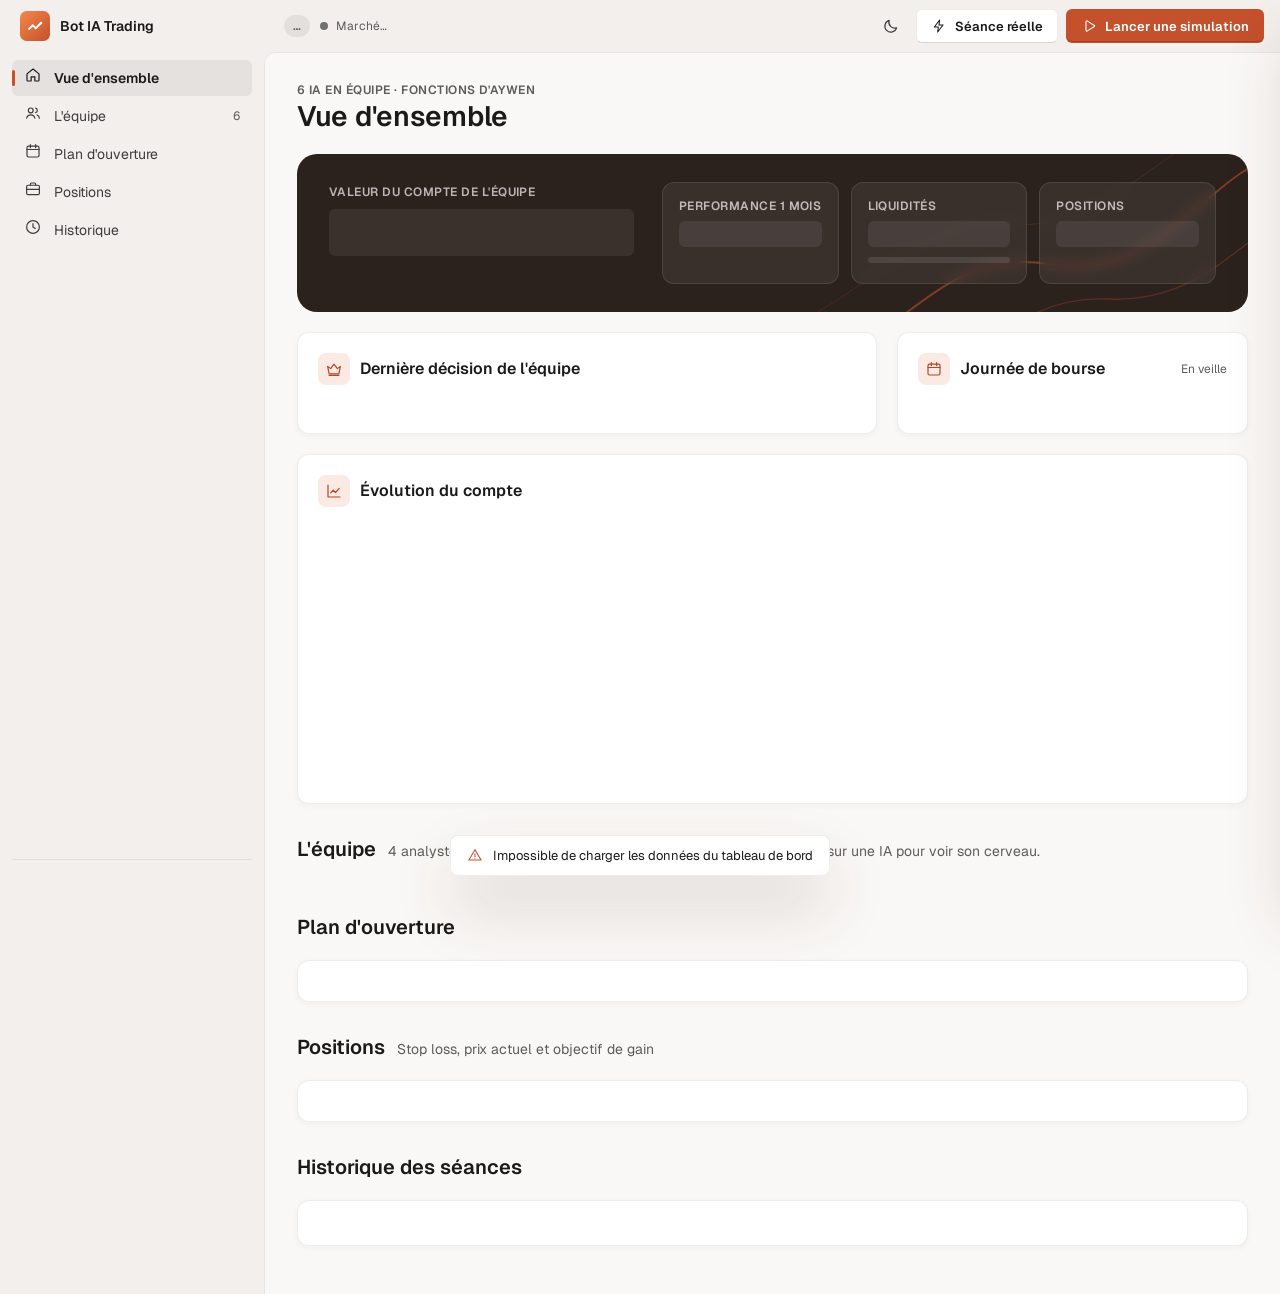
==== dashboard/index.html @ 7d8170f0 "Équipe de 6 IA sur un seul compte, avec les fonctions des IA d'Aywen - Plus de sous-comptes ni de co" ====
<!doctype html>
<html lang="fr">
<head>
  <meta charset="utf-8">
  <meta name="viewport" content="width=device-width, initial-scale=1">
  <title>Bot IA Trading</title>
  <script>
    // Thème appliqué avant l'affichage pour éviter un flash (clair par défaut).
    try { if (localStorage.getItem("theme") === "dark") document.documentElement.dataset.theme = "dark"; } catch (e) {}
  </script>
  <link rel="preconnect" href="https://fonts.googleapis.com">
  <link rel="preconnect" href="https://fonts.gstatic.com" crossorigin>
  <link href="https://fonts.googleapis.com/css2?family=Geist:wght@400;500;600;700&family=DM+Mono:wght@400;500&display=swap" rel="stylesheet">
  <link rel="stylesheet" href="style.css">
  <link rel="icon" href="data:image/svg+xml,<svg xmlns='http://www.w3.org/2000/svg' viewBox='0 0 32 32'><defs><linearGradient id='g' x1='0' y1='0' x2='1' y2='1'><stop offset='0' stop-color='%23f4884a'/><stop offset='1' stop-color='%23c4502c'/></linearGradient></defs><rect width='32' height='32' rx='7' fill='url(%23g)'/><path d='M8 21l5-5 4 4 7-8' stroke='white' stroke-width='2.6' fill='none' stroke-linecap='round' stroke-linejoin='round'/></svg>">
</head>
<body>
  <header class="topbar">
    <div class="brand">
      <span class="logo"><svg viewBox="0 0 24 24" fill="none" stroke="currentColor" stroke-width="2.4" stroke-linecap="round" stroke-linejoin="round"><path d="M4 16l5-5 4 4 7-7"/><circle cx="20" cy="8" r="0.6" fill="currentColor"/></svg></span>
      <span class="brand-name">Bot IA Trading</span>
    </div>
    <div class="topbar-mid">
      <span class="js-mode pill">…</span>
      <span class="js-market market"><i class="dot"></i><span>Marché…</span></span>
    </div>
    <div class="topbar-actions">
      <button id="theme-btn" class="icon-btn" aria-label="Passer en thème sombre" title="Thème clair / sombre"></button>
      <button id="btn-real" class="btn">
        <svg viewBox="0 0 24 24" fill="none" stroke="currentColor" stroke-width="1.6" stroke-linecap="round" stroke-linejoin="round"><path d="M13 3 5 13.5h6L10 21l8-10.5h-6z"/></svg>
        <span>Séance réelle</span>
      </button>
      <button id="btn-sim" class="btn btn-primary">
        <svg viewBox="0 0 24 24" fill="none" stroke="currentColor" stroke-width="1.6" stroke-linecap="round" stroke-linejoin="round"><path d="M7.5 5.2v13.6a1 1 0 0 0 1.5.86l11-6.8a1 1 0 0 0 0-1.72l-11-6.8a1 1 0 0 0-1.5.86z"/></svg>
        <span>Lancer une simulation</span>
      </button>
    </div>
  </header>

  <div class="shell">
    <nav class="sidenav" aria-label="Sections">
      <a class="nav-item active" href="#vue" data-s="vue"><span class="js-ic" data-ic="home"></span>Vue d'ensemble</a>
      <a class="nav-item" href="#ia" data-s="ia"><span class="js-ic" data-ic="users"></span>L'équipe<span class="count">6</span></a>
      <a class="nav-item" href="#plan" data-s="plan"><span class="js-ic" data-ic="calendar"></span>Plan d'ouverture<span class="count" id="nav-plan"></span></a>
      <a class="nav-item" href="#positions" data-s="positions"><span class="js-ic" data-ic="briefcase"></span>Positions<span class="count" id="nav-pos"></span></a>
      <a class="nav-item" href="#historique" data-s="historique"><span class="js-ic" data-ic="clock"></span>Historique<span class="count" id="nav-sess"></span></a>
      <div class="nav-foot" id="nav-foot"></div>
    </nav>

    <main class="content" id="main">
      <section class="section" id="vue">
        <div class="page-head">
          <div>
            <div class="overline">6 IA en équipe · fonctions d'Aywen</div>
            <h1>Vue d'ensemble</h1>
          </div>
          <div class="status-mobile">
            <span class="js-mode pill">…</span>
            <span class="js-market market"><i class="dot"></i><span>Marché…</span></span>
          </div>
        </div>

        <div id="banner" class="banner" hidden></div>

        <div class="band">
          <svg class="band-curves" viewBox="0 0 560 280" aria-hidden="true">
            <path d="M40 250 C 160 250, 200 120, 320 140 S 480 40, 560 30" stroke-width="2" opacity=".55"/>
            <path d="M120 290 C 240 270, 270 170, 380 175 S 520 90, 600 80" stroke-width="1.4" opacity=".3"/>
            <path d="M0 210 C 110 220, 170 90, 280 100 S 440 0, 540 -10" stroke-width="1" opacity=".2"/>
          </svg>
          <div>
            <div class="overline">Valeur du compte de l'équipe</div>
            <div class="band-value skeleton" id="k-equity">100 000,00 $</div>
            <div class="band-delta" id="k-day">&nbsp;</div>
          </div>
          <div class="band-tiles">
            <div class="tile">
              <div class="overline">Performance 1 mois</div>
              <div class="tile-v skeleton" id="k-perf">+0,00 %</div>
              <div class="tile-s" id="k-perf-sub">&nbsp;</div>
            </div>
            <div class="tile">
              <div class="overline">Liquidités</div>
              <div class="tile-v skeleton" id="k-cash">0 $</div>
              <div class="meter"><i id="k-cash-bar" style="width:0%"></i></div>
            </div>
            <div class="tile">
              <div class="overline">Positions</div>
              <div class="tile-v skeleton" id="k-pos">0</div>
              <div class="tile-s" id="k-pos-sub">&nbsp;</div>
            </div>
          </div>
        </div>

        <div class="row-2">
          <div class="card">
            <div class="card-head">
              <span class="ic-box js-ic" data-ic="gerant"></span>
              <h2>Dernière décision de l'équipe</h2>
              <span class="right" id="decision-when"></span>
            </div>
            <div id="decision"></div>
          </div>
          <div class="card">
            <div class="card-head">
              <span class="ic-box js-ic" data-ic="calendar"></span>
              <h2>Journée de bourse</h2>
              <span class="right" id="live-status">En veille</span>
            </div>
            <ol class="day" id="day"></ol>
            <div class="live" id="live"></div>
            <pre class="console" id="console" hidden></pre>
          </div>
        </div>

        <div class="card">
          <div class="card-head">
            <span class="ic-box js-ic" data-ic="chart"></span>
            <h2>Évolution du compte</h2>
            <span class="right" id="chart-legend"></span>
          </div>
          <div id="chart"></div>
        </div>
      </section>

      <section class="section" id="ia">
        <div class="section-head">
          <h2>L'équipe</h2>
          <span class="muted">4 analystes proposent, le critique contrôle, le gérant décide. Cliquez sur une IA pour voir son cerveau.</span>
        </div>
        <div class="agents" id="agents"></div>
      </section>

      <section class="section" id="plan">
        <div class="section-head"><h2>Plan d'ouverture</h2><span class="muted" id="plan-sub"></span></div>
        <div class="card" id="plan-card"></div>
      </section>

      <section class="section" id="positions">
        <div class="section-head"><h2>Positions</h2><span class="muted">Stop loss, prix actuel et objectif de gain</span></div>
        <div class="card">
          <div class="table-wrap" id="positions-table"></div>
        </div>
      </section>

      <section class="section" id="historique">
        <div class="section-head"><h2>Historique des séances</h2><span class="muted" id="sess-count"></span></div>
        <div class="card">
          <div class="history">
            <div class="sess-list" id="sess-list"></div>
            <div class="detail" id="detail"></div>
          </div>
        </div>
      </section>
    </main>
  </div>

  <nav class="tabbar" aria-label="Sections">
    <a class="active" href="#vue" data-s="vue"><span class="js-ic" data-ic="home"></span>Accueil</a>
    <a href="#ia" data-s="ia"><span class="js-ic" data-ic="users"></span>Équipe</a>
    <a href="#plan" data-s="plan"><span class="js-ic" data-ic="calendar"></span>Plan</a>
    <a href="#positions" data-s="positions"><span class="js-ic" data-ic="briefcase"></span>Positions</a>
    <a href="#historique" data-s="historique"><span class="js-ic" data-ic="clock"></span>Séances</a>
  </nav>

  <div class="scrim" id="scrim"></div>
  <aside class="drawer" id="drawer" aria-hidden="true"></aside>

  <div class="modal" id="modal" role="dialog" aria-modal="true" aria-labelledby="modal-title">
    <div class="modal-box">
      <div class="body">
        <h3 id="modal-title">Lancer une séance réelle ?</h3>
        <p id="modal-text">L'équipe va envoyer de vrais ordres sur votre compte Alpaca.</p>
      </div>
      <div class="row">
        <button class="btn" id="modal-no">Annuler</button>
        <button class="btn btn-primary" id="modal-yes">Lancer la séance</button>
      </div>
    </div>
  </div>
  <div class="toast" id="toast" role="status"></div>

  <script src="app.js"></script>
</body>
</html>
---- dashboard/style.css ----
/* Bot IA Trading — système de design Flow v4 (style Windows 11, accent corail).
   On utilise toujours les variables, jamais une couleur en dur. */
:root {
  --bg-0: #f3efec;
  --surface-1: #ffffff;
  --surface-2: rgba(255, 255, 255, 0.55); /* zone de contenu translucide (Mica) */
  --surface-3: #f6f3f1;
  --ink: #1a1a1a;
  --ink-2: #3d3d3d;
  --ink-3: #5c5c5c;
  --ink-4: #707070;
  --border: rgba(0, 0, 0, 0.07);
  --border-hi: rgba(0, 0, 0, 0.14);
  --border-bottom: rgba(0, 0, 0, 0.16);
  --coral: #c4502c;
  --coral-deep: #9c3a1f;
  --coral-soft: #b4472a;
  --coral-tint: #fbe9e3;
  --logo-from: #f4884a;
  --sage: #2f7d4f;
  --sky: #2b6cb0;
  --peach: #a8650f;
  --plum: #7a4cc2;
  --danger: #b42318;
  --dark-band: #2b211d;
  --on-band: #ffffff;
  --on-band-2: rgba(255, 255, 255, 0.68);
  --on-band-tile: rgba(255, 255, 255, 0.07);
  --on-band-border: rgba(255, 255, 255, 0.1);
  --sage-on-band: #7fcf9e;
  --danger-on-band: #f39a8f;
  --scrim: rgba(43, 33, 29, 0.32);
  --shadow-sm: 0 2px 6px rgba(60, 30, 20, 0.04);
  --shadow-md: 0 8px 24px rgba(60, 30, 20, 0.08);
  --shadow-xl: 0 32px 64px rgba(60, 30, 20, 0.16);
  --font: "Segoe UI Variable Text", "Segoe UI", "Geist", system-ui, sans-serif;
  --font-display: "Segoe UI Variable Display", "Segoe UI", "Geist", system-ui, sans-serif;
  --mono: "DM Mono", ui-monospace, Consolas, monospace;
  color-scheme: light;
}
:root[data-theme="dark"] {
  --bg-0: #1f1b19;
  --surface-1: #2b2725;
  --surface-2: rgba(43, 39, 37, 0.5);
  --surface-3: #37322f;
  --ink: #f5f2f0;
  --ink-2: rgba(245, 242, 240, 0.82);
  --ink-3: rgba(245, 242, 240, 0.64);
  --ink-4: rgba(245, 242, 240, 0.5);
  --border: rgba(255, 255, 255, 0.08);
  --border-hi: rgba(255, 255, 255, 0.16);
  --border-bottom: rgba(0, 0, 0, 0.35);
  --coral: #e0714d;
  --coral-deep: #c4502c;
  --coral-soft: #ec8f70;
  --coral-tint: rgba(224, 113, 77, 0.16);
  --sage: #5fbf86;
  --sky: #6aa5e6;
  --peach: #e0a24a;
  --plum: #a98be6;
  --danger: #f0776a;
  --dark-band: #2b211d;
  --scrim: rgba(0, 0, 0, 0.5);
  --shadow-sm: 0 2px 6px rgba(0, 0, 0, 0.2);
  --shadow-md: 0 8px 24px rgba(0, 0, 0, 0.3);
  --shadow-xl: 0 32px 64px rgba(0, 0, 0, 0.45);
  color-scheme: dark;
}

* { box-sizing: border-box; }
[hidden] { display: none !important; }
html { scroll-behavior: smooth; }
html, body { margin: 0; }
body {
  font: 14px/1.5 var(--font);
  color: var(--ink);
  background: var(--bg-0);
  -webkit-font-smoothing: antialiased;
  min-height: 100vh;
}
h1, h2, h3 { margin: 0; color: var(--ink); }
h1 { font: 600 28px/1.25 var(--font-display); letter-spacing: -0.01em; }
h2 { font-size: 16px; font-weight: 600; }
h3 { font-size: 16px; font-weight: 600; }
a { color: var(--coral-soft); }
.muted { color: var(--ink-3); }
.small { font-size: 12px; }
.mono { font-family: var(--mono); }
.up { color: var(--sage); }
.down { color: var(--danger); }
.overline { font-size: 12px; font-weight: 600; letter-spacing: 0.04em; text-transform: uppercase; color: var(--ink-3); }
svg.ic { width: 18px; height: 18px; flex: none; }

/* ---------- Barre du haut (52 px, posée sur le fond) ---------- */
.topbar {
  position: sticky; top: 0; z-index: 30;
  height: 52px; display: flex; align-items: center; gap: 16px;
  padding: 0 16px 0 20px; background: var(--bg-0);
}
.brand { display: flex; align-items: center; gap: 10px; width: 248px; flex: none; }
.logo {
  width: 30px; height: 30px; border-radius: 22%; display: grid; place-items: center;
  background: linear-gradient(135deg, var(--logo-from), var(--coral));
}
.logo svg { width: 18px; height: 18px; color: #fff; }
.brand-name { font-weight: 600; font-size: 14px; }
.topbar-mid { display: flex; align-items: center; gap: 10px; min-width: 0; }
.topbar-actions { display: flex; align-items: center; gap: 8px; margin-left: auto; }
.market { display: inline-flex; align-items: center; gap: 8px; font-size: 12px; color: var(--ink-3); white-space: nowrap; overflow: hidden; text-overflow: ellipsis; }
.dot { width: 8px; height: 8px; border-radius: 50%; background: var(--ink-4); flex: none; }
.dot.on { background: var(--sage); box-shadow: 0 0 0 3px color-mix(in srgb, var(--sage) 22%, transparent); }
.dot.run { background: var(--coral); animation: breathe 1.4s ease-in-out infinite; }
@keyframes breathe { 50% { box-shadow: 0 0 0 5px color-mix(in srgb, var(--coral) 22%, transparent); } }

/* ---------- Boutons (style Windows) ---------- */
.btn {
  display: inline-flex; align-items: center; justify-content: center; gap: 8px;
  min-height: 34px; padding: 6px 14px; border-radius: 6px; cursor: pointer;
  font: 600 13px/1 var(--font); color: var(--ink);
  background: var(--surface-1); border: 1px solid var(--border); border-bottom-color: var(--border-bottom);
  transition: background 0.15s, border-color 0.15s;
}
.btn:hover { background: var(--surface-3); }
.btn:active { border-bottom-color: var(--border); }
.btn:disabled { opacity: 0.5; cursor: not-allowed; }
.btn:focus-visible, .icon-btn:focus-visible, .nav-item:focus-visible, .sess:focus-visible, .tab:focus-visible, .agent:focus-visible {
  outline: 2px solid var(--coral); outline-offset: 2px;
}
.btn svg { width: 16px; height: 16px; }
.btn-primary { background: var(--coral); color: #fff; border-color: transparent; box-shadow: inset 0 -1px 0 rgba(0, 0, 0, 0.18); }
.btn-primary:hover { background: var(--coral-deep); }
.btn-danger { color: var(--danger); }
.icon-btn {
  width: 34px; height: 34px; display: grid; place-items: center; border-radius: 6px; cursor: pointer;
  background: transparent; border: 1px solid transparent; color: var(--ink-2);
}
.icon-btn:hover { background: var(--surface-1); border-color: var(--border); }

/* ---------- Puces de statut ---------- */
.pill {
  display: inline-flex; align-items: center; gap: 6px; height: 22px; padding: 0 9px; border-radius: 999px;
  font-size: 12px; font-weight: 600; white-space: nowrap;
  color: var(--ink-3); background: color-mix(in srgb, var(--ink-3) 10%, transparent);
}
.pill svg { width: 12px; height: 12px; }
.pill-coral { color: var(--coral-soft); background: var(--coral-tint); }
.pill-sage { color: var(--sage); background: color-mix(in srgb, var(--sage) 12%, transparent); }
.pill-sky { color: var(--sky); background: color-mix(in srgb, var(--sky) 12%, transparent); }
.pill-peach { color: var(--peach); background: color-mix(in srgb, var(--peach) 12%, transparent); }
.pill-plum { color: var(--plum); background: color-mix(in srgb, var(--plum) 12%, transparent); }
.pill-danger { color: var(--danger); background: color-mix(in srgb, var(--danger) 10%, transparent); }
.pill.tk { font-family: var(--mono); color: var(--ink-2); }

/* ---------- Mise en page : menu + zone de contenu ---------- */
.shell { display: grid; grid-template-columns: 264px minmax(0, 1fr); }
.sidenav {
  position: sticky; top: 52px; height: calc(100vh - 52px); overflow: auto;
  padding: 8px 12px 16px; display: flex; flex-direction: column; gap: 2px;
}
.nav-item {
  position: relative; display: flex; align-items: center; gap: 12px; min-height: 36px; padding: 0 12px;
  border-radius: 6px; color: var(--ink-2); text-decoration: none; font-size: 14px;
}
.nav-item:hover { background: color-mix(in srgb, var(--ink) 5%, transparent); }
.nav-item.active { background: color-mix(in srgb, var(--ink) 6%, transparent); color: var(--ink); font-weight: 600; }
.nav-item.active::before {
  content: ""; position: absolute; left: 0; top: 50%; width: 3px; height: 16px; transform: translateY(-50%);
  border-radius: 3px; background: var(--coral);
}
.nav-item .count { margin-left: auto; font-size: 12px; color: var(--ink-3); font-weight: 400; }
.nav-foot { margin-top: auto; display: grid; gap: 8px; padding: 12px; font-size: 12px; color: var(--ink-3); border-top: 1px solid var(--border); }
.nav-foot .row { display: flex; justify-content: space-between; align-items: center; gap: 8px; }
.content {
  min-height: calc(100vh - 52px); padding: 28px 32px 48px;
  background: var(--surface-2); border: 1px solid var(--border); border-right: 0; border-bottom: 0;
  border-top-left-radius: 12px; display: grid; gap: 20px; align-content: start;
}
.section { display: grid; gap: 20px; scroll-margin-top: 72px; }
.page-head { display: flex; align-items: flex-end; justify-content: space-between; gap: 12px; flex-wrap: wrap; }
.page-head .status-mobile { display: none; }
.section-head { display: flex; align-items: baseline; gap: 12px; flex-wrap: wrap; margin-top: 12px; }
.section-head h2 { font: 600 20px/1.3 var(--font-display); }

/* ---------- Cartes ---------- */
.card {
  background: var(--surface-1); border: 1px solid var(--border); border-radius: 12px;
  box-shadow: var(--shadow-sm); padding: 20px; min-width: 0;
}
.card-head { display: flex; align-items: center; gap: 10px; margin-bottom: 16px; flex-wrap: wrap; }
.card-head h2 { white-space: nowrap; }
.ic-box { width: 32px; height: 32px; border-radius: 8px; display: grid; place-items: center; flex: none; background: var(--coral-tint); color: var(--coral-soft); }
.ic-box svg { width: 18px; height: 18px; }
.card-head .right { margin-left: auto; font-size: 12px; color: var(--ink-3); display: flex; align-items: center; gap: 8px; }
.row-2 { display: grid; grid-template-columns: minmax(0, 1.65fr) minmax(300px, 1fr); gap: 20px; }

/* ---------- Bannières d'information ---------- */
.banner { display: flex; gap: 10px; align-items: flex-start; padding: 12px 16px; border-radius: 12px; font-size: 13px; border: 1px solid; }
.banner svg { width: 18px; height: 18px; flex: none; margin-top: 1px; }
.banner span { color: var(--ink-2); }
.banner.warn { color: var(--peach); background: color-mix(in srgb, var(--peach) 8%, var(--surface-1)); border-color: color-mix(in srgb, var(--peach) 25%, transparent); }
.banner.err { color: var(--danger); background: color-mix(in srgb, var(--danger) 7%, var(--surface-1)); border-color: color-mix(in srgb, var(--danger) 25%, transparent); }
.banner.info { color: var(--sky); background: color-mix(in srgb, var(--sky) 7%, var(--surface-1)); border-color: color-mix(in srgb, var(--sky) 22%, transparent); }

/* ---------- Le bandeau fort (un seul par écran) ---------- */
.band {
  position: relative; overflow: hidden; border-radius: 20px; padding: 28px 32px;
  background: var(--dark-band); color: var(--on-band);
  display: grid; grid-template-columns: minmax(0, 1.1fr) minmax(0, 2fr); gap: 28px; align-items: center;
}
.band-curves { position: absolute; right: -40px; top: -30px; width: 560px; height: 280px; pointer-events: none; }
.band-curves path { fill: none; stroke: var(--coral); stroke-linecap: round; }
.band > *:not(.band-curves) { position: relative; }
.band .overline { color: var(--on-band-2); }
.band-value { font: 700 42px/1.1 var(--font-display); letter-spacing: -0.02em; margin-top: 8px; font-variant-numeric: tabular-nums; }
.band-delta { margin-top: 8px; font-size: 13px; color: var(--on-band-2); display: flex; align-items: center; gap: 6px; flex-wrap: wrap; font-variant-numeric: tabular-nums; }
.band .up { color: var(--sage-on-band); }
.band .down { color: var(--danger-on-band); }
.band .muted { color: var(--on-band-2); }
.band svg.ic { width: 14px; height: 14px; }
.band-tiles { display: grid; grid-template-columns: repeat(3, minmax(0, 1fr)); gap: 12px; }
.tile { background: var(--on-band-tile); border: 1px solid var(--on-band-border); border-radius: 12px; padding: 14px 16px; min-width: 0; backdrop-filter: blur(6px); }
.tile-v { font: 600 22px/1.2 var(--font-display); margin-top: 6px; font-variant-numeric: tabular-nums; }
.tile-s { font-size: 12px; color: var(--on-band-2); margin-top: 4px; }
.meter { height: 6px; border-radius: 99px; background: var(--on-band-border); margin-top: 10px; overflow: hidden; }
.meter > i { display: block; height: 100%; border-radius: 99px; background: var(--coral); }
.skeleton { color: transparent !important; border-radius: 6px; background: var(--on-band-tile); animation: pulse 1.4s ease-in-out infinite; }
@keyframes pulse { 50% { opacity: 0.5; } }

/* ---------- Graphique ---------- */
#chart { position: relative; height: 260px; }
#chart svg { width: 100%; height: 100%; display: block; overflow: visible; }
.c-grid { stroke: var(--border); }
.c-label { fill: var(--ink-4); font: 11px var(--font); }
.c-line { fill: none; stroke: var(--coral); stroke-width: 2; stroke-linejoin: round; }
.c-stop-a { stop-color: var(--coral); stop-opacity: 0.18; }
.c-stop-b { stop-color: var(--coral); stop-opacity: 0; }
.c-dot { fill: var(--coral); stroke: var(--surface-1); stroke-width: 2; }
.c-hover-line { stroke: var(--border-hi); stroke-dasharray: 3 4; }
.c-hover-dot { fill: var(--surface-1); stroke: var(--coral); stroke-width: 2.5; }
.chart-tip {
  position: absolute; pointer-events: none; transform: translate(-50%, -120%); opacity: 0; transition: opacity 0.12s;
  padding: 6px 10px; border-radius: 8px; font-size: 12px; white-space: nowrap;
  background: var(--surface-1); border: 1px solid var(--border); box-shadow: var(--shadow-md);
}
.empty { display: grid; justify-items: center; text-align: center; gap: 4px; color: var(--ink-3); padding: 32px 12px; }
.empty .ic-box { width: 44px; height: 44px; border-radius: 12px; margin-bottom: 6px; }
.empty .ic-box svg { width: 22px; height: 22px; }
.empty b { color: var(--ink); font-weight: 600; }

/* ---------- Session en direct (progression) ---------- */
.stepper { list-style: none; padding: 0; margin: 0 0 14px; display: grid; gap: 2px; }
.step { display: flex; align-items: center; gap: 10px; min-height: 32px; padding: 0 8px; border-radius: 6px; font-size: 13px; color: var(--ink-4); }
.step .ic { width: 20px; height: 20px; border-radius: 50%; display: grid; place-items: center; flex: none; font-size: 11px; font-weight: 600; color: var(--ink-4); background: color-mix(in srgb, var(--ink) 6%, transparent); }
.step .ic svg { width: 12px; height: 12px; }
.step.done { color: var(--ink-2); }
.step.done .ic { color: #fff; background: var(--sage); }
.step.active { color: var(--ink); font-weight: 600; background: var(--coral-tint); }
.step.active .ic { background: transparent; border: 2px solid var(--coral); border-top-color: transparent; animation: spin 0.9s linear infinite; }
.step .who { margin-left: auto; font-size: 12px; color: var(--coral-soft); font-weight: 600; }
@keyframes spin { to { transform: rotate(360deg); } }
.console {
  margin: 0; height: 140px; overflow: auto; padding: 10px 12px; border-radius: 8px;
  background: var(--surface-3); border: 1px solid var(--border);
  font: 12px/1.6 var(--mono); color: var(--ink-3); white-space: pre-wrap; word-break: break-word;
}
.console .err { color: var(--danger); }
.console .ok { color: var(--sage); }

/* ---------- Agents ---------- */
.agents { display: grid; grid-template-columns: repeat(2, minmax(0, 1fr)); gap: 20px; }
.agent { cursor: pointer; display: flex; flex-direction: column; transition: box-shadow 0.2s, border-color 0.2s; }
.agent:hover { box-shadow: var(--shadow-md); border-color: var(--border-hi); }
.agent.thinking { border-color: var(--coral); box-shadow: 0 0 0 1px var(--coral), var(--shadow-md); }
.agent-top { display: flex; gap: 12px; align-items: center; }
.avatar { --c: var(--coral); width: 40px; height: 40px; border-radius: 10px; display: grid; place-items: center; flex: none; background: color-mix(in srgb, var(--c) 13%, transparent); color: var(--c); }
.avatar.sm { width: 28px; height: 28px; border-radius: 8px; }
.avatar.sm svg { width: 16px; height: 16px; }
.avatar svg { width: 20px; height: 20px; }
.agent .tag { font-size: 12px; color: var(--ink-3); }
.chips { display: flex; flex-wrap: wrap; gap: 6px; margin-top: 14px; }
.agent .excerpt { margin: 12px 0 14px; font-size: 13px; color: var(--ink-2); display: -webkit-box; -webkit-line-clamp: 3; -webkit-box-orient: vertical; overflow: hidden; min-height: 4.5em; }
.agent-status { display: flex; align-items: center; gap: 8px; margin-top: auto; padding-top: 14px; border-top: 1px solid var(--border); font-size: 12px; color: var(--ink-3); }
.typing { display: inline-flex; gap: 3px; }
.typing i { width: 5px; height: 5px; border-radius: 50%; background: var(--coral); animation: blink 1.2s infinite; }
.typing i:nth-child(2) { animation-delay: 0.2s; }
.typing i:nth-child(3) { animation-delay: 0.4s; }
@keyframes blink { 0%, 80%, 100% { opacity: 0.25; } 40% { opacity: 1; } }

/* ---------- Tableau des positions ---------- */
.table-wrap { overflow-x: auto; margin: 0 -20px -20px; }
table { width: 100%; border-collapse: collapse; font-variant-numeric: tabular-nums; }
th { text-align: left; font-size: 12px; font-weight: 600; color: var(--ink-3); padding: 10px 20px; background: var(--surface-3); white-space: nowrap; border-top: 1px solid var(--border); }
td { padding: 12px 20px; border-top: 1px solid var(--border); white-space: nowrap; }
tbody tr:hover td { background: var(--surface-3); }
.sym { display: flex; align-items: center; gap: 10px; font-weight: 600; }
.sym .logo-s { width: 30px; height: 30px; border-radius: 8px; display: grid; place-items: center; font: 600 10px var(--mono); background: var(--surface-3); border: 1px solid var(--border); color: var(--ink-2); }
.range { position: relative; width: 160px; height: 6px; border-radius: 99px; background: linear-gradient(90deg, color-mix(in srgb, var(--danger) 45%, transparent), color-mix(in srgb, var(--ink) 8%, transparent) 50%, color-mix(in srgb, var(--sage) 45%, transparent)); }
.range .mk { position: absolute; top: 50%; width: 12px; height: 12px; border-radius: 50%; background: var(--surface-1); border: 2.5px solid var(--coral); transform: translate(-50%, -50%); }
.range .en { position: absolute; top: -4px; width: 2px; height: 14px; background: var(--ink-4); transform: translateX(-50%); border-radius: 2px; }
.range-labels { display: flex; justify-content: space-between; font-size: 11px; color: var(--ink-4); margin-top: 5px; width: 160px; }

/* ---------- Historique ---------- */
.history { display: grid; grid-template-columns: 300px minmax(0, 1fr); gap: 20px; }
.sess-list { display: grid; gap: 8px; max-height: 760px; overflow: auto; align-content: start; padding: 2px; }
.sess {
  position: relative; text-align: left; cursor: pointer; padding: 12px 14px; border-radius: 8px; font: inherit; color: inherit;
  background: var(--surface-1); border: 1px solid var(--border);
}
.sess:hover { background: var(--surface-3); }
.sess.sel { background: var(--surface-3); border-color: var(--border-hi); }
.sess.sel::before { content: ""; position: absolute; left: -1px; top: 12px; bottom: 12px; width: 3px; border-radius: 3px; background: var(--coral); }
.sess .t { display: flex; justify-content: space-between; align-items: center; gap: 8px; font-weight: 600; font-size: 13px; }
.sess .s { font-size: 12px; color: var(--ink-3); margin-top: 4px; display: -webkit-box; -webkit-line-clamp: 2; -webkit-box-orient: vertical; overflow: hidden; }
.sess .m { display: flex; gap: 6px; flex-wrap: wrap; margin-top: 8px; }
.detail { min-width: 0; display: grid; gap: 20px; align-content: start; }
.detail-head { display: flex; gap: 10px; align-items: center; flex-wrap: wrap; }
.detail-head .right { margin-left: auto; font-size: 12px; color: var(--ink-3); }
.synth { border-left: 3px solid var(--coral); background: var(--surface-3); border-radius: 0 12px 12px 0; padding: 14px 18px; }
.synth .who { display: flex; align-items: center; gap: 8px; font-size: 12px; font-weight: 600; color: var(--coral-soft); margin-bottom: 6px; flex-wrap: wrap; }
.synth .who svg { width: 15px; height: 15px; }
.synth p { margin: 0; color: var(--ink-2); }
.list { border: 1px solid var(--border); border-radius: 12px; overflow: hidden; }
.order { display: flex; align-items: center; gap: 12px; padding: 12px 16px; flex-wrap: wrap; }
.order + .order { border-top: 1px solid var(--border); }
.order .act { font-weight: 600; text-transform: capitalize; }
.order .why { flex-basis: 100%; font-size: 12px; color: var(--ink-3); }
.order .pill { margin-left: auto; }
.list .empty-line { padding: 12px 16px; color: var(--ink-3); }
.tabs { display: flex; gap: 4px; flex-wrap: wrap; border-bottom: 1px solid var(--border); }
.tab { position: relative; cursor: pointer; padding: 8px 12px 10px; background: none; border: 0; font: inherit; font-size: 13px; color: var(--ink-3); }
.tab:hover { color: var(--ink); }
.tab.on { color: var(--ink); font-weight: 600; }
.tab.on::after { content: ""; position: absolute; left: 12px; right: 12px; bottom: -1px; height: 3px; border-radius: 3px 3px 0 0; background: var(--coral); }
.panel { display: grid; gap: 12px; margin-top: 16px; }
.analysis { margin: 0; color: var(--ink-2); white-space: pre-wrap; }
.prop { border: 1px solid var(--border); border-radius: 12px; padding: 14px 16px; background: var(--surface-1); }
.prop-h { display: flex; gap: 8px; align-items: center; flex-wrap: wrap; }
.prop-h .s { font: 600 15px var(--mono); }
.prop dl { display: grid; grid-template-columns: 110px 1fr; gap: 6px 12px; margin: 12px 0 0; font-size: 13px; }
.prop dt { color: var(--ink-3); }
.prop dd { margin: 0; color: var(--ink-2); }
.verdict { display: flex; gap: 10px; align-items: baseline; flex-wrap: wrap; padding: 10px 0; border-top: 1px solid var(--border); font-size: 13px; }
.verdict:first-child { border-top: 0; }
.tokens { display: grid; gap: 10px; }
.tok { display: grid; grid-template-columns: 80px minmax(0, 1fr) auto; gap: 12px; align-items: center; font-size: 12px; }
.tok .bar { height: 6px; border-radius: 99px; background: color-mix(in srgb, var(--ink) 7%, transparent); overflow: hidden; }
.tok .bar i { display: block; height: 100%; border-radius: 99px; }
.tok .bar i.gemini { background: var(--sky); }
.tok .bar i.groq { background: var(--peach); }
.sub-h { margin-bottom: 8px; }

/* ---------- Panneau latéral d'un agent ---------- */
.scrim { position: fixed; inset: 0; z-index: 40; background: var(--scrim); opacity: 0; pointer-events: none; transition: opacity 0.2s; }
.scrim.open { opacity: 1; pointer-events: auto; }
.drawer {
  position: fixed; top: 8px; right: 8px; bottom: 8px; width: min(520px, calc(100% - 16px)); z-index: 50;
  background: var(--surface-1); border: 1px solid var(--border); border-radius: 12px; box-shadow: var(--shadow-xl);
  transform: translateX(calc(100% + 16px)); transition: transform 0.28s cubic-bezier(0.2, 0.8, 0.2, 1);
  display: flex; flex-direction: column; overflow: hidden;
}
.drawer.open { transform: none; }
.drawer-head { display: flex; gap: 12px; align-items: center; padding: 16px 20px; border-bottom: 1px solid var(--border); }
.drawer-head .icon-btn { margin-left: auto; }
.drawer-body { overflow: auto; padding: 20px; display: grid; gap: 20px; align-content: start; }
.drawer-body p { margin: 0; color: var(--ink-2); }
.notes { white-space: pre-wrap; font: 12px/1.65 var(--mono); color: var(--ink-2); background: var(--surface-3); border: 1px solid var(--border); border-radius: 8px; padding: 14px; }

/* ---------- Fenêtre de confirmation / toast ---------- */
.modal { position: fixed; inset: 0; z-index: 60; display: grid; place-items: center; padding: 16px; background: var(--scrim); opacity: 0; pointer-events: none; transition: opacity 0.2s; }
.modal.open { opacity: 1; pointer-events: auto; }
.modal-box { width: min(440px, 100%); background: var(--surface-1); border: 1px solid var(--border); border-radius: 12px; box-shadow: var(--shadow-xl); overflow: hidden; }
.modal-box .body { padding: 24px; }
.modal-box h3 { margin-bottom: 8px; }
.modal-box p { margin: 0; color: var(--ink-3); }
.modal-box .row { display: flex; justify-content: flex-end; gap: 8px; padding: 16px 24px; background: var(--surface-3); border-top: 1px solid var(--border); }
.toast {
  position: fixed; left: 50%; bottom: 24px; z-index: 70; transform: translate(-50%, 12px); opacity: 0; pointer-events: none;
  display: flex; align-items: center; gap: 10px; padding: 10px 16px; border-radius: 8px; font-size: 13px; max-width: calc(100vw - 32px);
  background: var(--surface-1); border: 1px solid var(--border); box-shadow: var(--shadow-xl); transition: opacity 0.2s, transform 0.2s;
}
.toast svg { width: 16px; height: 16px; color: var(--coral); flex: none; }
.toast.show { opacity: 1; transform: translate(-50%, 0); }

/* ---------- Classement des IA ---------- */
.leaderboard { display: grid; gap: 4px; }
.lb-row {
  display: grid; grid-template-columns: 22px 28px minmax(0, 1.4fr) minmax(60px, 1fr) auto; align-items: center; gap: 12px;
  padding: 10px 8px; border-radius: 8px; border: 0; background: none; font: inherit; color: inherit; text-align: left; cursor: pointer;
}
.lb-row:hover { background: var(--surface-3); }
.lb-row + .lb-row { border-top: 1px solid var(--border); border-radius: 0; }
.lb-rank { font: 600 13px var(--mono); color: var(--ink-4); text-align: center; }
.lb-name { display: grid; min-width: 0; }
.lb-name b { font-weight: 600; }
.lb-name .small { white-space: nowrap; overflow: hidden; text-overflow: ellipsis; }
.lb-bar { height: 6px; border-radius: 99px; background: color-mix(in srgb, var(--ink) 7%, transparent); overflow: hidden; }
.lb-bar i { display: block; height: 100%; border-radius: 99px; }
.lb-bar i.pos { background: var(--sage); }
.lb-bar i.neg { background: var(--danger); }
.lb-val { display: flex; align-items: center; gap: 8px; font-variant-numeric: tabular-nums; }

/* ---------- Journée de bourse ---------- */
.day { list-style: none; margin: 0 0 12px; padding: 0; display: grid; gap: 0; }
.day-step { position: relative; display: grid; grid-template-columns: 48px 20px 1fr; gap: 10px; align-items: start; padding: 8px 0; }
.day-step:not(:last-child)::after { content: ""; position: absolute; left: 67px; top: 30px; bottom: -8px; width: 2px; background: var(--border); }
.day-t { font-size: 13px; color: var(--ink-3); padding-top: 1px; }
.day-dot { width: 20px; height: 20px; border-radius: 50%; display: grid; place-items: center; background: color-mix(in srgb, var(--ink) 8%, transparent); color: #fff; position: relative; z-index: 1; }
.day-dot svg { width: 12px; height: 12px; }
.day-step.done .day-dot { background: var(--sage); }
.day-step.active .day-dot { background: var(--surface-1); border: 2px solid var(--coral); border-top-color: transparent; animation: spin 0.9s linear infinite; }
.day-body { display: grid; }
.day-step.active .day-body b { color: var(--coral-soft); }
.live { display: grid; gap: 6px; margin-bottom: 12px; }
.live:empty { display: none; }
.live-row { display: grid; grid-template-columns: 28px 90px minmax(0, 1fr) auto; gap: 10px; align-items: center; padding: 6px 8px; border-radius: 8px; background: var(--surface-3); font-size: 13px; }
.live-act { display: flex; align-items: center; gap: 6px; min-width: 0; white-space: nowrap; overflow: hidden; text-overflow: ellipsis; color: var(--ink-2); font-family: var(--mono); font-size: 12px; }
.live-act svg { width: 14px; height: 14px; color: var(--sage); }
.legend { display: inline-flex; align-items: center; gap: 6px; margin-left: 12px; }
.legend i { width: 10px; height: 3px; border-radius: 3px; display: inline-block; }

/* ---------- Carte d'une IA ---------- */
.agent-money { display: flex; align-items: baseline; gap: 10px; flex-wrap: wrap; margin-top: 14px; font-variant-numeric: tabular-nums; }
.agent-money b { font: 600 22px/1.2 var(--font-display); }
.mini-kpis { display: grid; grid-template-columns: repeat(3, 1fr); gap: 8px; }
.mini-kpis > div { display: grid; gap: 4px; padding: 12px; border-radius: 8px; background: var(--surface-3); }
.mini-kpis b { font: 600 16px var(--font-display); font-variant-numeric: tabular-nums; }

/* ---------- Le cerveau (timeline des réflexions et des outils) ---------- */
.brain { list-style: none; margin: 0; padding: 0; display: grid; gap: 0; }
.b-step { position: relative; display: grid; grid-template-columns: 28px minmax(0, 1fr); gap: 12px; padding: 8px 0; }
.b-step:not(:last-child)::after { content: ""; position: absolute; left: 13px; top: 36px; bottom: -8px; width: 2px; background: var(--border); }
.b-ic { width: 28px; height: 28px; border-radius: 8px; display: grid; place-items: center; background: var(--surface-3); color: var(--ink-3); position: relative; z-index: 1; }
.b-ic svg { width: 16px; height: 16px; }
.b-think .b-ic { background: var(--coral-tint); color: var(--coral-soft); }
.b-order .b-ic { background: color-mix(in srgb, var(--sage) 14%, transparent); color: var(--sage); }
.b-refus .b-ic { background: color-mix(in srgb, var(--danger) 12%, transparent); color: var(--danger); }
.b-title { display: flex; gap: 8px; justify-content: space-between; font-weight: 600; font-size: 13px; padding-top: 4px; }
.b-time { font: 400 11px var(--mono); color: var(--ink-4); white-space: nowrap; }
.b-text { margin-top: 4px; font-size: 13px; color: var(--ink-2); }
.b-think .b-text { font-style: italic; }
details { margin-top: 6px; font-size: 12px; }
details summary { cursor: pointer; color: var(--coral-soft); font-weight: 600; list-style: none; display: inline-flex; align-items: center; gap: 4px; }
details summary::-webkit-details-marker { display: none; }
details summary::before { content: "›"; display: inline-block; transition: transform 0.15s; }
details[open] summary::before { transform: rotate(90deg); }
details pre { margin: 6px 0 0; padding: 10px; border-radius: 8px; background: var(--surface-3); border: 1px solid var(--border); font: 11.5px/1.55 var(--mono); color: var(--ink-3); white-space: pre-wrap; word-break: break-word; max-height: 220px; overflow: auto; }
.order details { flex-basis: 100%; margin-top: 0; }

/* ---------- Barre d'onglets mobile ---------- */
.tabbar { display: none; }

/* ---------- Responsive ---------- */
@media (max-width: 1180px) {
  .row-2 { grid-template-columns: 1fr; }
  .band { grid-template-columns: 1fr; }
  .history { grid-template-columns: 1fr; }
  .sess-list { max-height: 300px; }
}
@media (max-width: 900px) {
  .shell { grid-template-columns: 1fr; }
  .sidenav, .topbar-mid { display: none; }
  .brand { width: auto; }
  .content { border-radius: 0; border-left: 0; padding: 20px 16px 96px; }
  .page-head .status-mobile { display: flex; gap: 10px; align-items: center; flex-wrap: wrap; width: 100%; }
  .tabbar {
    display: grid; grid-template-columns: repeat(5, 1fr); position: fixed; left: 0; right: 0; bottom: 0; z-index: 30;
    height: 62px; padding-bottom: env(safe-area-inset-bottom); background: var(--surface-1); border-top: 1px solid var(--border);
  }
  .tabbar a { display: grid; justify-items: center; align-content: center; gap: 3px; font-size: 11px; color: var(--ink-3); text-decoration: none; position: relative; }
  .tabbar a svg { width: 20px; height: 20px; }
  .tabbar a.active { color: var(--coral-soft); font-weight: 600; }
  .tabbar a.active::before { content: ""; position: absolute; top: 0; width: 24px; height: 3px; border-radius: 0 0 3px 3px; background: var(--coral); }
  .toast { bottom: 80px; }
}
@media (max-width: 640px) {
  .topbar { padding: 0 12px; gap: 8px; }
  #btn-real span, #btn-sim span { display: none; }
  #btn-real, #btn-sim { padding: 6px 10px; }
  .band { padding: 22px 20px; border-radius: 18px; }
  .band-value { font-size: 34px; }
  .band-tiles { grid-template-columns: 1fr 1fr; }
  .band-tiles .tile:first-child { grid-column: span 2; }
  .agents { grid-template-columns: 1fr; }
  .prop dl { grid-template-columns: 1fr; gap: 2px; }
  .prop dt { margin-top: 6px; }
  h1 { font-size: 24px; }
}
@media (prefers-reduced-motion: reduce) { * { animation: none !important; transition: none !important; scroll-behavior: auto !important; } }

/* Les longs textes des IA (adresses, identifiants) ne doivent jamais élargir les colonnes. */
.content, .section, .detail, .panel, .drawer-body, .brain, .leaderboard, .live, .day, .tokens { grid-template-columns: minmax(0, 1fr); }
.drawer-head > div, .b-body, .order > *, .lb-name { min-width: 0; }
.b-text, .why, .notes, .synth p, .analysis { overflow-wrap: anywhere; }

.clamp { display: -webkit-box; -webkit-line-clamp: 7; -webkit-box-orient: vertical; overflow: hidden; }
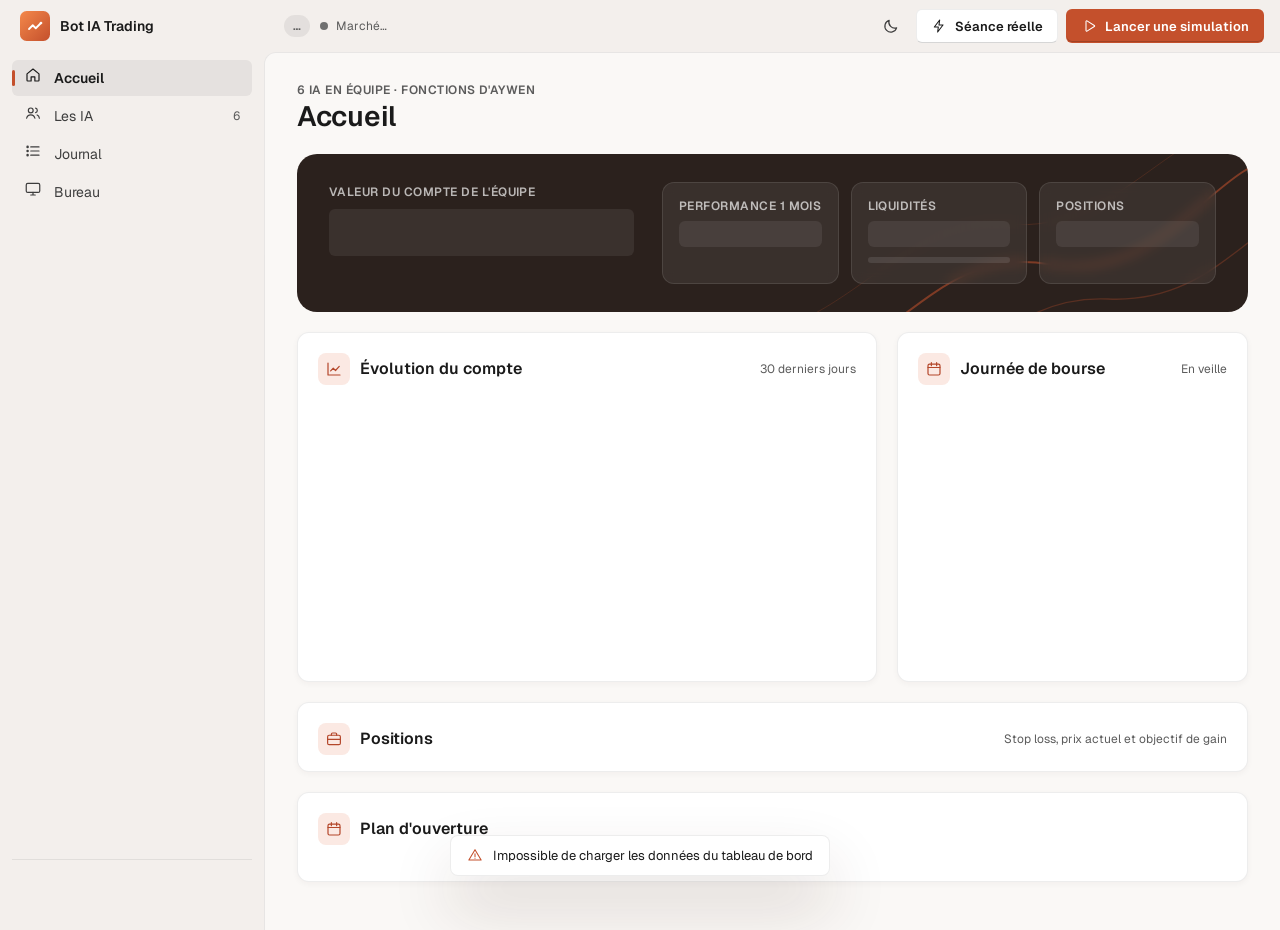
==== commit ee6b5620: "Site en 4 pages : Accueil, Les IA, Journal et Bureau façon Windows - Accueil : chiffres du compte, c" ====
--- a/dashboard/index.html
+++ b/dashboard/index.html
@@ -38,29 +38,29 @@
   </header>
 
   <div class="shell">
-    <nav class="sidenav" aria-label="Sections">
-      <a class="nav-item active" href="#vue" data-s="vue"><span class="js-ic" data-ic="home"></span>Vue d'ensemble</a>
-      <a class="nav-item" href="#ia" data-s="ia"><span class="js-ic" data-ic="users"></span>L'équipe<span class="count">6</span></a>
-      <a class="nav-item" href="#plan" data-s="plan"><span class="js-ic" data-ic="calendar"></span>Plan d'ouverture<span class="count" id="nav-plan"></span></a>
-      <a class="nav-item" href="#positions" data-s="positions"><span class="js-ic" data-ic="briefcase"></span>Positions<span class="count" id="nav-pos"></span></a>
-      <a class="nav-item" href="#historique" data-s="historique"><span class="js-ic" data-ic="clock"></span>Historique<span class="count" id="nav-sess"></span></a>
+    <nav class="sidenav" aria-label="Pages">
+      <a class="nav-item active" href="#accueil" data-p="accueil"><span class="js-ic" data-ic="home"></span>Accueil</a>
+      <a class="nav-item" href="#ia" data-p="ia"><span class="js-ic" data-ic="users"></span>Les IA<span class="count">6</span></a>
+      <a class="nav-item" href="#journal" data-p="journal"><span class="js-ic" data-ic="list"></span>Journal</a>
+      <a class="nav-item" href="#bureau" data-p="bureau"><span class="js-ic" data-ic="desktop"></span>Bureau</a>
       <div class="nav-foot" id="nav-foot"></div>
     </nav>
 
     <main class="content" id="main">
-      <section class="section" id="vue">
+      <div id="banner" class="banner" hidden></div>
+
+      <!-- ============ Page 1 : Accueil, les chiffres ============ -->
+      <section class="page" id="page-accueil" data-page="accueil">
         <div class="page-head">
           <div>
             <div class="overline">6 IA en équipe · fonctions d'Aywen</div>
-            <h1>Vue d'ensemble</h1>
+            <h1>Accueil</h1>
           </div>
           <div class="status-mobile">
             <span class="js-mode pill">…</span>
             <span class="js-market market"><i class="dot"></i><span>Marché…</span></span>
           </div>
         </div>
-
-        <div id="banner" class="banner" hidden></div>
 
         <div class="band">
           <svg class="band-curves" viewBox="0 0 560 280" aria-hidden="true">
@@ -95,11 +95,11 @@
         <div class="row-2">
           <div class="card">
             <div class="card-head">
-              <span class="ic-box js-ic" data-ic="gerant"></span>
-              <h2>Dernière décision de l'équipe</h2>
-              <span class="right" id="decision-when"></span>
-            </div>
-            <div id="decision"></div>
+              <span class="ic-box js-ic" data-ic="chart"></span>
+              <h2>Évolution du compte</h2>
+              <span class="right">30 derniers jours</span>
+            </div>
+            <div id="chart"></div>
           </div>
           <div class="card">
             <div class="card-head">
@@ -115,56 +115,77 @@
 
         <div class="card">
           <div class="card-head">
-            <span class="ic-box js-ic" data-ic="chart"></span>
-            <h2>Évolution du compte</h2>
-            <span class="right" id="chart-legend"></span>
-          </div>
-          <div id="chart"></div>
-        </div>
-      </section>
-
-      <section class="section" id="ia">
-        <div class="section-head">
-          <h2>L'équipe</h2>
-          <span class="muted">4 analystes proposent, le critique contrôle, le gérant décide. Cliquez sur une IA pour voir son cerveau.</span>
-        </div>
-        <div class="agents" id="agents"></div>
-      </section>
-
-      <section class="section" id="plan">
-        <div class="section-head"><h2>Plan d'ouverture</h2><span class="muted" id="plan-sub"></span></div>
-        <div class="card" id="plan-card"></div>
-      </section>
-
-      <section class="section" id="positions">
-        <div class="section-head"><h2>Positions</h2><span class="muted">Stop loss, prix actuel et objectif de gain</span></div>
+            <span class="ic-box js-ic" data-ic="briefcase"></span>
+            <h2>Positions</h2>
+            <span class="right">Stop loss, prix actuel et objectif de gain</span>
+          </div>
+          <div class="table-wrap" id="positions-table"></div>
+        </div>
+
         <div class="card">
-          <div class="table-wrap" id="positions-table"></div>
-        </div>
-      </section>
-
-      <section class="section" id="historique">
-        <div class="section-head"><h2>Historique des séances</h2><span class="muted" id="sess-count"></span></div>
+          <div class="card-head">
+            <span class="ic-box js-ic" data-ic="calendar"></span>
+            <h2>Plan d'ouverture</h2>
+            <span class="right" id="plan-sub"></span>
+          </div>
+          <div id="plan-card"></div>
+        </div>
+      </section>
+
+      <!-- ============ Page 2 : les IA et leur réflexion ============ -->
+      <section class="page" id="page-ia" data-page="ia" hidden>
+        <div class="page-head">
+          <div>
+            <div class="overline">4 analystes, un critique, un gérant</div>
+            <h1>Les IA</h1>
+          </div>
+          <label class="field"><span class="small muted">Séance</span><select class="js-session select"></select></label>
+        </div>
+        <div class="ia-layout">
+          <div class="ia-list" id="ia-list"></div>
+          <div class="card ia-panel" id="ia-panel"></div>
+        </div>
+      </section>
+
+      <!-- ============ Page 3 : le journal (outils et réflexions) ============ -->
+      <section class="page" id="page-journal" data-page="journal" hidden>
+        <div class="page-head">
+          <div>
+            <div class="overline">Chaque outil utilisé et chaque réflexion</div>
+            <h1>Journal</h1>
+          </div>
+          <label class="field"><span class="small muted">Séance</span><select class="js-session select"></select></label>
+        </div>
         <div class="card">
-          <div class="history">
-            <div class="sess-list" id="sess-list"></div>
-            <div class="detail" id="detail"></div>
+          <div class="filters" id="j-agents"></div>
+          <div class="filters" id="j-types"></div>
+          <div class="usage" id="j-usage"></div>
+        </div>
+        <div class="card"><div id="j-timeline"></div></div>
+      </section>
+
+      <!-- ============ Page 4 : le bureau façon Windows ============ -->
+      <section class="page page-desk" id="page-bureau" data-page="bureau" hidden>
+        <div class="desktop" id="desktop">
+          <div class="desk-icons" id="desk-icons"></div>
+          <div class="desk-windows" id="desk-windows"></div>
+          <div class="desk-hint" id="desk-hint">Ouvrez une icône pour voir ce que les IA ont lu pendant la séance.</div>
+          <div class="taskbar">
+            <label class="tb-session"><span class="js-ic" data-ic="clock"></span><select id="desk-scope" class="select" aria-label="Séances affichées"></select></label>
+            <div class="tb-apps" id="tb-apps"></div>
+            <div class="tb-clock" id="tb-clock"></div>
           </div>
         </div>
       </section>
     </main>
   </div>
 
-  <nav class="tabbar" aria-label="Sections">
-    <a class="active" href="#vue" data-s="vue"><span class="js-ic" data-ic="home"></span>Accueil</a>
-    <a href="#ia" data-s="ia"><span class="js-ic" data-ic="users"></span>Équipe</a>
-    <a href="#plan" data-s="plan"><span class="js-ic" data-ic="calendar"></span>Plan</a>
-    <a href="#positions" data-s="positions"><span class="js-ic" data-ic="briefcase"></span>Positions</a>
-    <a href="#historique" data-s="historique"><span class="js-ic" data-ic="clock"></span>Séances</a>
+  <nav class="tabbar" aria-label="Pages">
+    <a class="active" href="#accueil" data-p="accueil"><span class="js-ic" data-ic="home"></span>Accueil</a>
+    <a href="#ia" data-p="ia"><span class="js-ic" data-ic="users"></span>Les IA</a>
+    <a href="#journal" data-p="journal"><span class="js-ic" data-ic="list"></span>Journal</a>
+    <a href="#bureau" data-p="bureau"><span class="js-ic" data-ic="desktop"></span>Bureau</a>
   </nav>
-
-  <div class="scrim" id="scrim"></div>
-  <aside class="drawer" id="drawer" aria-hidden="true"></aside>
 
   <div class="modal" id="modal" role="dialog" aria-modal="true" aria-labelledby="modal-title">
     <div class="modal-box">
--- a/dashboard/style.css
+++ b/dashboard/style.css
@@ -463,7 +463,7 @@
   .content { border-radius: 0; border-left: 0; padding: 20px 16px 96px; }
   .page-head .status-mobile { display: flex; gap: 10px; align-items: center; flex-wrap: wrap; width: 100%; }
   .tabbar {
-    display: grid; grid-template-columns: repeat(5, 1fr); position: fixed; left: 0; right: 0; bottom: 0; z-index: 30;
+    display: grid; grid-template-columns: repeat(4, 1fr); position: fixed; left: 0; right: 0; bottom: 0; z-index: 30;
     height: 62px; padding-bottom: env(safe-area-inset-bottom); background: var(--surface-1); border-top: 1px solid var(--border);
   }
   .tabbar a { display: grid; justify-items: center; align-content: center; gap: 3px; font-size: 11px; color: var(--ink-3); text-decoration: none; position: relative; }
@@ -493,3 +493,171 @@
 .b-text, .why, .notes, .synth p, .analysis { overflow-wrap: anywhere; }
 
 .clamp { display: -webkit-box; -webkit-line-clamp: 7; -webkit-box-orient: vertical; overflow: hidden; }
+
+/* ====================================================================== 4 pages */
+.page { display: grid; gap: 20px; grid-template-columns: minmax(0, 1fr); align-content: start; }
+.field { display: grid; gap: 4px; }
+.select {
+  font: inherit; font-size: 13px; color: var(--ink); min-height: 34px; padding: 4px 30px 4px 10px; border-radius: 6px; max-width: 100%;
+  background: var(--surface-1); border: 1px solid var(--border); border-bottom-color: var(--border-bottom); cursor: pointer;
+}
+.select:focus-visible { outline: 2px solid var(--coral); outline-offset: 1px; }
+mark { background: var(--coral-tint); color: inherit; border-radius: 3px; padding: 0 2px; }
+
+/* ---------- Page Les IA : liste à gauche, réflexion à droite ---------- */
+.ia-layout { display: grid; grid-template-columns: 320px minmax(0, 1fr); gap: 20px; align-items: start; }
+.ia-list { display: grid; gap: 8px; position: sticky; top: 72px; }
+.ia-item {
+  display: grid; grid-template-columns: 40px minmax(0, 1fr); gap: 12px; align-items: start; text-align: left; cursor: pointer;
+  padding: 12px; border-radius: 12px; font: inherit; color: inherit; background: var(--surface-1); border: 1px solid var(--border);
+  box-shadow: var(--shadow-sm); position: relative;
+}
+.ia-item:hover { border-color: var(--border-hi); }
+.ia-item.sel { border-color: var(--coral); box-shadow: 0 0 0 1px var(--coral), var(--shadow-sm); }
+.ia-item.thinking .avatar { animation: breathe 1.4s ease-in-out infinite; }
+.ia-item-body { display: grid; gap: 2px; min-width: 0; }
+.ia-item-status { display: flex; align-items: center; gap: 6px; color: var(--ink-3); margin-top: 4px; min-width: 0; }
+.ia-item-status .live-txt { color: var(--coral-soft); font-weight: 600; font-family: var(--mono); white-space: nowrap; overflow: hidden; text-overflow: ellipsis; }
+.ia-item .chips { margin-top: 6px; }
+.ia-panel { display: grid; gap: 18px; grid-template-columns: minmax(0, 1fr); }
+.ia-panel-head { display: flex; gap: 14px; align-items: center; }
+.ia-panel-head h2 { font: 600 20px/1.2 var(--font-display); }
+.ia-meta { margin-top: -6px; }
+.row-btns { display: flex; gap: 8px; flex-wrap: wrap; }
+
+/* ---------- Page Journal ---------- */
+.filters { display: flex; flex-wrap: wrap; gap: 6px; align-items: center; }
+.filters + .filters { margin-top: 10px; }
+.filters .overline { width: 46px; }
+.chip-btn {
+  display: inline-flex; align-items: center; gap: 6px; min-height: 30px; padding: 0 12px; border-radius: 999px; cursor: pointer;
+  font: inherit; font-size: 12.5px; color: var(--ink-2); background: var(--surface-1); border: 1px solid var(--border);
+}
+.chip-btn .avatar.sm { width: 20px; height: 20px; border-radius: 6px; }
+.chip-btn .avatar.sm svg { width: 12px; height: 12px; }
+.chip-btn:hover { background: var(--surface-3); }
+.chip-btn.on { background: var(--coral-tint); color: var(--coral-soft); border-color: transparent; font-weight: 600; }
+.usage { display: grid; gap: 8px; margin-top: 16px; padding-top: 16px; border-top: 1px solid var(--border); }
+.usage-row { display: grid; grid-template-columns: 28px 96px minmax(0, 1fr); gap: 10px; align-items: center; font-size: 13px; }
+.b-who { font-weight: 600; margin: 0 8px 0 6px; color: var(--ink-2); }
+.b-title > span:first-child { display: inline-flex; align-items: center; flex-wrap: wrap; }
+.b-title .avatar.sm { width: 22px; height: 22px; border-radius: 6px; }
+.b-title .avatar.sm svg { width: 13px; height: 13px; }
+
+/* ---------- Page Bureau façon Windows 11 ---------- */
+body.on-desk .content { padding: 16px; }
+.desktop {
+  position: relative; overflow: hidden; border-radius: 12px; border: 1px solid var(--border);
+  height: calc(100vh - 52px - 34px); min-height: 520px;
+  background:
+    radial-gradient(1200px 600px at 85% 110%, color-mix(in srgb, var(--coral) 22%, transparent), transparent 60%),
+    radial-gradient(900px 500px at 10% -10%, color-mix(in srgb, var(--sky) 14%, transparent), transparent 60%),
+    var(--surface-3);
+}
+.desk-icons { position: absolute; top: 16px; left: 16px; bottom: 64px; display: grid; grid-auto-flow: column; grid-template-rows: repeat(auto-fill, 100px); gap: 4px; align-content: start; }
+.desk-icon {
+  width: 92px; display: grid; justify-items: center; align-content: start; gap: 6px; padding: 10px 4px; border-radius: 6px; cursor: pointer;
+  background: none; border: 1px solid transparent; font: inherit; color: var(--ink);
+}
+.desk-icon:hover { background: color-mix(in srgb, var(--surface-1) 55%, transparent); border-color: var(--border); }
+.desk-icon:focus-visible { outline: 2px solid var(--coral); }
+.desk-tile {
+  width: 52px; height: 52px; border-radius: 14px; display: grid; place-items: center; color: var(--c);
+  background: var(--surface-1); border: 1px solid var(--border); box-shadow: var(--shadow-md);
+}
+.desk-tile svg { width: 26px; height: 26px; }
+.desk-label { font-size: 12px; font-weight: 600; text-align: center; line-height: 1.25; }
+.desk-hint { position: absolute; left: 50%; top: 45%; transform: translate(-50%, -50%); color: var(--ink-3); font-size: 13px; text-align: center; pointer-events: none; padding: 0 16px; }
+.desk-windows { position: absolute; inset: 0 0 48px 0; pointer-events: none; }
+.win {
+  position: absolute; pointer-events: auto; display: flex; flex-direction: column; overflow: hidden; resize: both;
+  min-width: 340px; min-height: 240px; max-width: 100%; max-height: 100%;
+  background: var(--surface-1); border: 1px solid var(--border-hi); border-radius: 8px; box-shadow: var(--shadow-xl);
+}
+.win.min { display: none; }
+.win.max { left: 0 !important; top: 0 !important; width: 100% !important; height: 100% !important; border-radius: 0; resize: none; }
+.win-title { flex: none; height: 40px; display: flex; align-items: center; gap: 10px; padding-left: 14px; cursor: default; user-select: none; touch-action: none; background: var(--surface-3); border-bottom: 1px solid var(--border); }
+.win:not(.focus) .win-title { color: var(--ink-3); }
+.win-ic svg { width: 16px; height: 16px; display: block; }
+.win-name { font-size: 12.5px; font-weight: 600; flex: 1; }
+.win-ctrls { display: flex; height: 100%; }
+.win-btn { width: 46px; height: 100%; display: grid; place-items: center; background: none; border: 0; color: inherit; cursor: pointer; }
+.win-btn svg { width: 14px; height: 14px; }
+.win-btn:hover { background: color-mix(in srgb, var(--ink) 8%, transparent); }
+.win-btn.close:hover { background: var(--danger); color: #fff; }
+.win-tools { flex: none; display: flex; gap: 8px; padding: 10px 12px; border-bottom: 1px solid var(--border); flex-wrap: wrap; }
+.win-search { flex: 1; min-width: 160px; display: flex; align-items: center; gap: 8px; min-height: 34px; padding: 0 10px; border-radius: 6px; background: var(--surface-3); border: 1px solid var(--border); border-bottom-color: var(--border-bottom); color: var(--ink-3); }
+.win-search:focus-within { border-bottom-color: var(--coral); box-shadow: inset 0 -1px 0 var(--coral); }
+.win-search svg { width: 15px; height: 15px; flex: none; }
+.win-search input { flex: 1; min-width: 0; border: 0; background: none; font: inherit; font-size: 13px; color: var(--ink); outline: none; }
+.win-body { flex: 1; overflow: auto; padding: 14px; display: grid; gap: 10px; align-content: start; grid-template-columns: minmax(0, 1fr); }
+.taskbar {
+  position: absolute; left: 0; right: 0; bottom: 0; height: 48px; display: grid; grid-template-columns: 1fr auto 1fr; align-items: center; gap: 8px; padding: 0 10px;
+  background: color-mix(in srgb, var(--surface-1) 82%, transparent); backdrop-filter: blur(20px) saturate(140%); border-top: 1px solid var(--border);
+}
+.tb-session { display: flex; align-items: center; gap: 6px; min-width: 0; color: var(--ink-3); }
+.tb-session svg { width: 16px; height: 16px; flex: none; }
+.tb-session .select { min-height: 30px; font-size: 12px; max-width: 260px; }
+.tb-apps { display: flex; gap: 4px; }
+.tb-app { position: relative; width: 40px; height: 40px; border-radius: 6px; display: grid; place-items: center; background: none; border: 0; cursor: pointer; }
+.tb-app svg { width: 22px; height: 22px; display: block; }
+.tb-app:hover { background: color-mix(in srgb, var(--ink) 7%, transparent); }
+.tb-app.open::after { content: ""; position: absolute; bottom: 3px; left: 50%; transform: translateX(-50%); width: 6px; height: 3px; border-radius: 3px; background: var(--ink-4); }
+.tb-app.active { background: color-mix(in srgb, var(--ink) 7%, transparent); }
+.tb-app.active::after { width: 16px; background: var(--coral); }
+.tb-clock { justify-self: end; display: grid; justify-items: end; font-size: 11.5px; line-height: 1.3; color: var(--ink-2); }
+
+/* ---------- Contenu des fenêtres ---------- */
+.app-split { display: grid; grid-template-columns: 170px minmax(0, 1fr); gap: 12px; min-height: 100%; }
+.app-side { display: grid; gap: 4px; align-content: start; border-right: 1px solid var(--border); padding-right: 10px; }
+.side-item { display: flex; align-items: center; gap: 8px; min-height: 36px; padding: 4px 8px; border-radius: 6px; background: none; border: 0; font: inherit; font-size: 13px; color: var(--ink-2); text-align: left; cursor: pointer; position: relative; }
+.side-item > span:last-child { min-width: 0; }
+.side-item .small { display: block; }
+.side-item:hover { background: color-mix(in srgb, var(--ink) 5%, transparent); }
+.side-item.sel { background: color-mix(in srgb, var(--ink) 6%, transparent); color: var(--ink); font-weight: 600; }
+.side-item.sel::before { content: ""; position: absolute; left: 0; top: 50%; width: 3px; height: 16px; transform: translateY(-50%); border-radius: 3px; background: var(--coral); }
+.side-item .readers { margin-left: auto; }
+.app-main { min-width: 0; display: grid; gap: 10px; align-content: start; }
+.app-card { border: 1px solid var(--border); border-radius: 8px; padding: 12px 14px; display: grid; gap: 6px; background: var(--surface-1); }
+.app-card .chips { margin-top: 2px; }
+.app-card-h { display: flex; align-items: center; gap: 8px; flex-wrap: wrap; }
+.app-card-h h3 { font-size: 18px; }
+.app-card-h .b-time, .app-card-h .readers { margin-left: auto; }
+.readers { display: inline-flex; align-items: center; gap: 3px; font-size: 12px; color: var(--ink-3); }
+.readers .avatar.sm { width: 20px; height: 20px; border-radius: 6px; }
+.readers .avatar.sm svg { width: 12px; height: 12px; }
+.kv { display: grid; grid-template-columns: repeat(auto-fill, minmax(140px, 1fr)); gap: 8px; }
+.kv > div { display: grid; gap: 2px; padding: 8px 10px; border-radius: 8px; background: var(--surface-3); font-size: 12.5px; }
+.kv > div > span { color: var(--ink-3); }
+.kv > div > b { font-weight: 600; font-variant-numeric: tabular-nums; }
+.price-line { display: flex; align-items: center; gap: 16px; margin: 8px 0 4px; flex-wrap: wrap; }
+.price-line > b { font: 700 26px/1 var(--font-display); font-variant-numeric: tabular-nums; }
+.spark { width: 260px; max-width: 100%; height: 56px; }
+.bars { display: grid; grid-template-columns: 100px minmax(0, 1fr) 40px; gap: 6px 10px; align-items: center; font-size: 12.5px; }
+.bars .bar { height: 8px; border-radius: 99px; background: color-mix(in srgb, var(--ink) 7%, transparent); overflow: hidden; }
+.bars .bar i { display: block; height: 100%; border-radius: 99px; background: var(--coral); }
+.bars .bar i.old { background: var(--ink-4); }
+.win table th, .win table td { padding: 8px 12px; }
+
+/* ---------- Mobile ---------- */
+@media (max-width: 1100px) {
+  .ia-layout { grid-template-columns: 1fr; }
+  .ia-list { position: static; grid-auto-flow: column; grid-auto-columns: minmax(230px, 1fr); overflow-x: auto; padding: 2px 2px 6px; scroll-snap-type: x proximity; }
+  .ia-item { scroll-snap-align: start; }
+  .ia-item .chips { display: none; }
+}
+@media (max-width: 900px) {
+  body.on-desk .content { padding: 8px 8px 72px; }
+  .desktop { height: calc(100vh - 52px - 62px - 16px); min-height: 460px; }
+  .desk-icons { grid-auto-flow: row; grid-template-columns: repeat(auto-fill, 92px); grid-template-rows: none; right: 16px; justify-content: center; }
+  .win { left: 0 !important; top: 0 !important; width: 100% !important; height: 100% !important; border-radius: 0; resize: none; }
+  .win-btn[data-act="max"] { display: none; }
+  .tb-session .select { max-width: 130px; }
+  .tb-clock { display: none; }
+  .taskbar { grid-template-columns: auto 1fr; }
+  .tb-apps { justify-self: center; }
+  .app-split { grid-template-columns: 1fr; }
+  .app-side { border-right: 0; border-bottom: 1px solid var(--border); padding: 0 0 8px; grid-auto-flow: column; overflow-x: auto; justify-content: start; }
+  .side-item { white-space: nowrap; }
+  .side-item.sel::before { display: none; }
+}
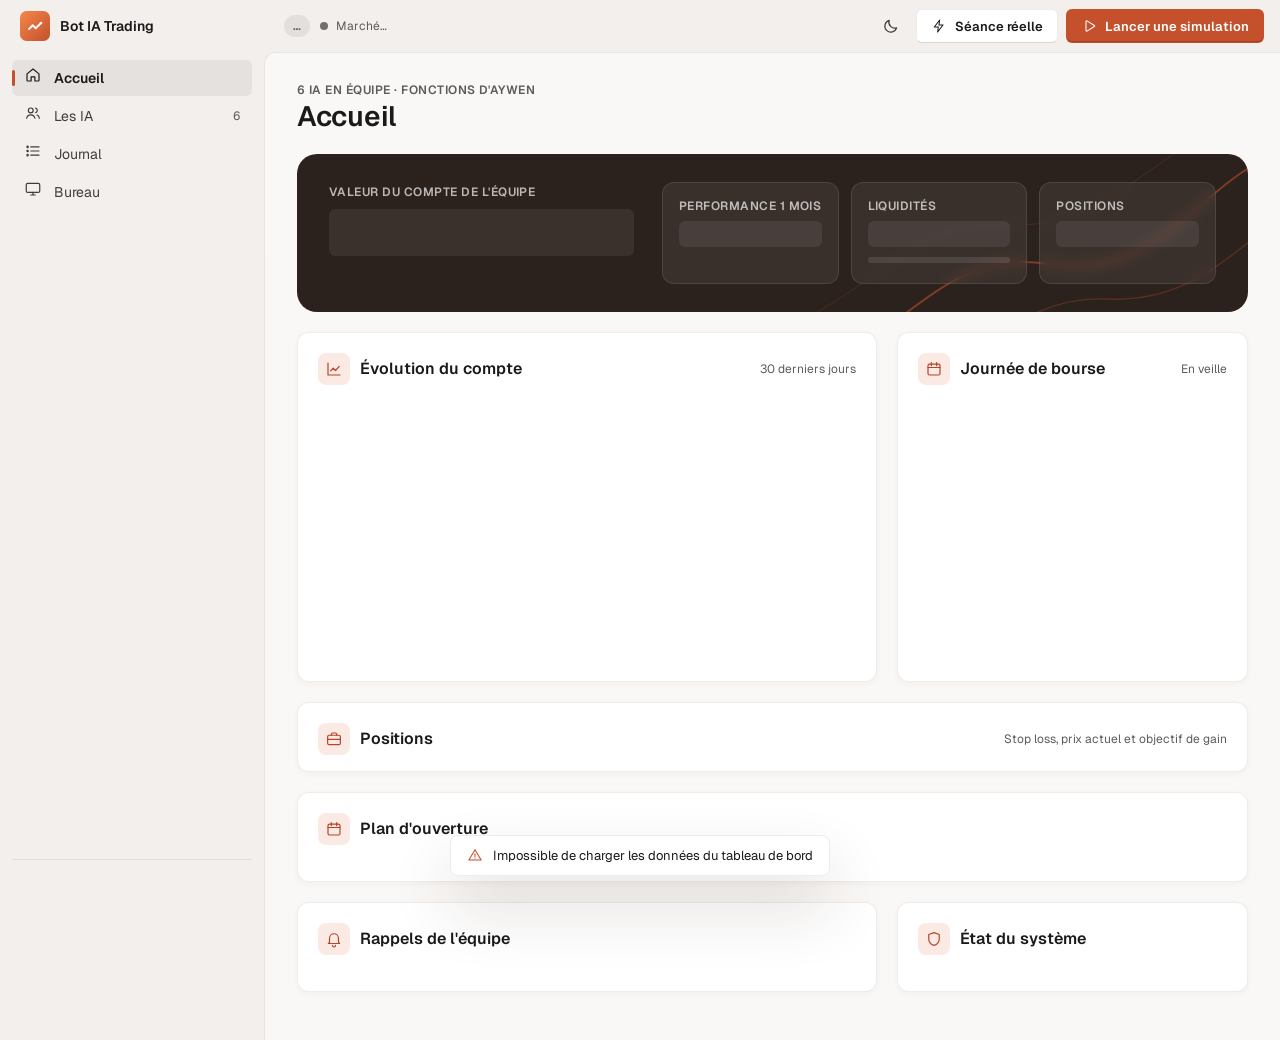
==== commit 261c516d: "Vérification au premier lancement, navigateur, Reddit, notifications, bilan et secours - Vérificatio" ====
--- a/dashboard/index.html
+++ b/dashboard/index.html
@@ -92,12 +92,21 @@
           </div>
         </div>
 
+        <div class="card" id="bilan-card" hidden>
+          <div class="card-head">
+            <span class="ic-box js-ic" data-ic="book"></span>
+            <h2>Bilan de la semaine</h2>
+            <span class="right" id="bilan-date"></span>
+          </div>
+          <div class="b-text" id="bilan-text"></div>
+        </div>
+
         <div class="row-2">
           <div class="card">
             <div class="card-head">
               <span class="ic-box js-ic" data-ic="chart"></span>
               <h2>Évolution du compte</h2>
-              <span class="right">30 derniers jours</span>
+              <span class="right" id="chart-legend">30 derniers jours</span>
             </div>
             <div id="chart"></div>
           </div>
@@ -129,6 +138,25 @@
             <span class="right" id="plan-sub"></span>
           </div>
           <div id="plan-card"></div>
+        </div>
+
+        <div class="row-2">
+          <div class="card">
+            <div class="card-head">
+              <span class="ic-box js-ic" data-ic="bell"></span>
+              <h2>Rappels de l'équipe</h2>
+              <span class="right" id="rappels-sub"></span>
+            </div>
+            <div id="rappels-card"></div>
+          </div>
+          <div class="card">
+            <div class="card-head">
+              <span class="ic-box js-ic" data-ic="shield"></span>
+              <h2>État du système</h2>
+              <span class="right" id="systeme-sub"></span>
+            </div>
+            <div id="systeme-card"></div>
+          </div>
         </div>
       </section>
 
--- a/dashboard/style.css
+++ b/dashboard/style.css
@@ -661,3 +661,7 @@
   .side-item { white-space: nowrap; }
   .side-item.sel::before { display: none; }
 }
+
+.c-spy { fill: none; stroke: var(--sky); stroke-width: 1.6; stroke-dasharray: 5 4; opacity: .9; }
+.legend { display: inline-flex; align-items: center; gap: 6px; margin-left: 12px; }
+.legend i { width: 12px; height: 3px; border-radius: 3px; display: inline-block; }
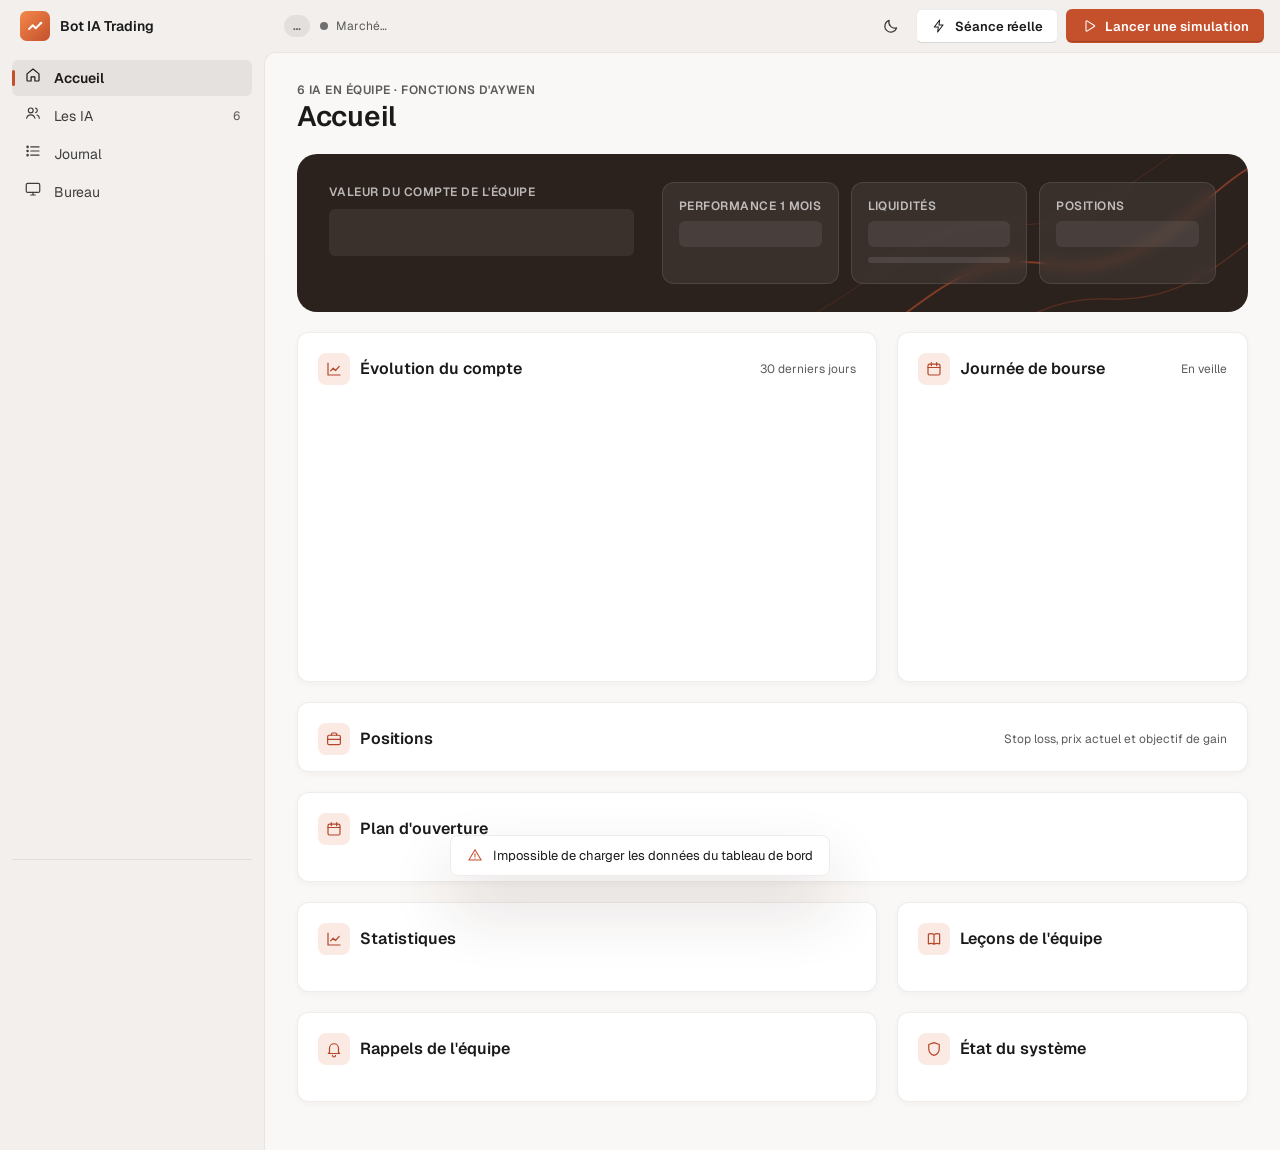
==== commit 5621b553: "Garde-fous, mémoire des leçons, classement des analystes et tests automatiques - Frein d'urgence : p" ====
--- a/dashboard/index.html
+++ b/dashboard/index.html
@@ -143,6 +143,25 @@
         <div class="row-2">
           <div class="card">
             <div class="card-head">
+              <span class="ic-box js-ic" data-ic="chart"></span>
+              <h2>Statistiques</h2>
+              <span class="right" id="stats-sub"></span>
+            </div>
+            <div id="stats-card"></div>
+          </div>
+          <div class="card">
+            <div class="card-head">
+              <span class="ic-box js-ic" data-ic="book"></span>
+              <h2>Leçons de l'équipe</h2>
+              <span class="right" id="lecons-sub"></span>
+            </div>
+            <div id="lecons-card"></div>
+          </div>
+        </div>
+
+        <div class="row-2">
+          <div class="card">
+            <div class="card-head">
               <span class="ic-box js-ic" data-ic="bell"></span>
               <h2>Rappels de l'équipe</h2>
               <span class="right" id="rappels-sub"></span>
@@ -172,6 +191,14 @@
         <div class="ia-layout">
           <div class="ia-list" id="ia-list"></div>
           <div class="card ia-panel" id="ia-panel"></div>
+        </div>
+        <div class="card">
+          <div class="card-head">
+            <span class="ic-box js-ic" data-ic="spark"></span>
+            <h2>Classement des analystes</h2>
+            <span class="right" id="rank-sub"></span>
+          </div>
+          <div id="rank-card"></div>
         </div>
       </section>
 
@@ -227,6 +254,38 @@
       </div>
     </div>
   </div>
+  <div class="modal" id="force-modal" role="dialog" aria-modal="true" aria-labelledby="force-title">
+    <div class="modal-box">
+      <div class="body">
+        <h3 id="force-title">Forcer le lancement des IA</h3>
+        <p>La séance démarre tout de suite sur GitHub, même en dehors des horaires prévus.</p>
+        <div class="form">
+          <label class="field"><span class="label">Séance</span>
+            <select class="select" id="force-mode">
+              <option value="auto">Automatique : préparation si la bourse est fermée, suivi si elle est ouverte</option>
+              <option value="preparation">Préparation (ordres planifiés pour l'ouverture)</option>
+              <option value="suivi">Suivi (ordres immédiats, bourse ouverte)</option>
+              <option value="ouverture">Ouverture (exécuter le plan du jour)</option>
+              <option value="verification">Vérification de l'installation</option>
+            </select>
+          </label>
+          <label class="check"><input type="checkbox" id="force-sim"><span>Simulation : aucun ordre envoyé, rien d'enregistré</span></label>
+          <label class="field" id="force-token-field"><span class="label">Jeton GitHub (demandé une seule fois)</span>
+            <input class="input" type="password" id="force-token" autocomplete="off" spellcheck="false" placeholder="github_pat_…">
+            <span class="hint">Il reste dans ce navigateur, n'est jamais publié et ne sert qu'à lancer le workflow.
+              <a href="https://github.com/settings/personal-access-tokens/new" target="_blank" rel="noopener">Créer un jeton</a> :
+              accès au seul dépôt <b class="js-depot">bot-ia-trading</b>, permission <b>Actions : lecture et écriture</b>.</span>
+          </label>
+          <p class="hint" id="force-token-saved" hidden>Jeton enregistré dans ce navigateur. <a href="#" id="force-forget">L'oublier</a></p>
+          <div class="banner err" id="force-error" hidden></div>
+        </div>
+      </div>
+      <div class="row">
+        <button class="btn" id="force-no">Annuler</button>
+        <button class="btn btn-primary" id="force-yes">Lancer maintenant</button>
+      </div>
+    </div>
+  </div>
   <div class="toast" id="toast" role="status"></div>
 
   <script src="app.js"></script>
--- a/dashboard/style.css
+++ b/dashboard/style.css
@@ -292,6 +292,8 @@
 th { text-align: left; font-size: 12px; font-weight: 600; color: var(--ink-3); padding: 10px 20px; background: var(--surface-3); white-space: nowrap; border-top: 1px solid var(--border); }
 td { padding: 12px 20px; border-top: 1px solid var(--border); white-space: nowrap; }
 tbody tr:hover td { background: var(--surface-3); }
+.tbl-tight th, .tbl-tight td { padding-left: 12px; padding-right: 12px; }
+.tbl-tight th:first-child, .tbl-tight td:first-child { padding-left: 20px; }
 .sym { display: flex; align-items: center; gap: 10px; font-weight: 600; }
 .sym .logo-s { width: 30px; height: 30px; border-radius: 8px; display: grid; place-items: center; font: 600 10px var(--mono); background: var(--surface-3); border: 1px solid var(--border); color: var(--ink-2); }
 .range { position: relative; width: 160px; height: 6px; border-radius: 99px; background: linear-gradient(90deg, color-mix(in srgb, var(--danger) 45%, transparent), color-mix(in srgb, var(--ink) 8%, transparent) 50%, color-mix(in srgb, var(--sage) 45%, transparent)); }
@@ -665,3 +667,13 @@
 .c-spy { fill: none; stroke: var(--sky); stroke-width: 1.6; stroke-dasharray: 5 4; opacity: .9; }
 .legend { display: inline-flex; align-items: center; gap: 6px; margin-left: 12px; }
 .legend i { width: 12px; height: 3px; border-radius: 3px; display: inline-block; }
+
+/* ---------- Formulaire « Forcer le lancement » ---------- */
+.form { display: grid; gap: 14px; margin-top: 16px; }
+.form .label { font-size: 13px; font-weight: 600; color: var(--ink); }
+.input { font: inherit; font-size: 13px; color: var(--ink); min-height: 34px; padding: 6px 10px; border-radius: 6px; width: 100%; background: var(--surface-1); border: 1px solid var(--border); border-bottom-color: var(--border-bottom); outline: none; }
+.input:focus { border-bottom-color: var(--coral); box-shadow: inset 0 -1px 0 var(--coral); }
+.check { display: flex; gap: 10px; align-items: flex-start; font-size: 13px; color: var(--ink-2); cursor: pointer; }
+.check input { width: 16px; height: 16px; margin-top: 1px; accent-color: var(--coral); }
+.hint { font-size: 12px; color: var(--ink-3); line-height: 1.5; margin: 0; }
+.form .select { width: 100%; }
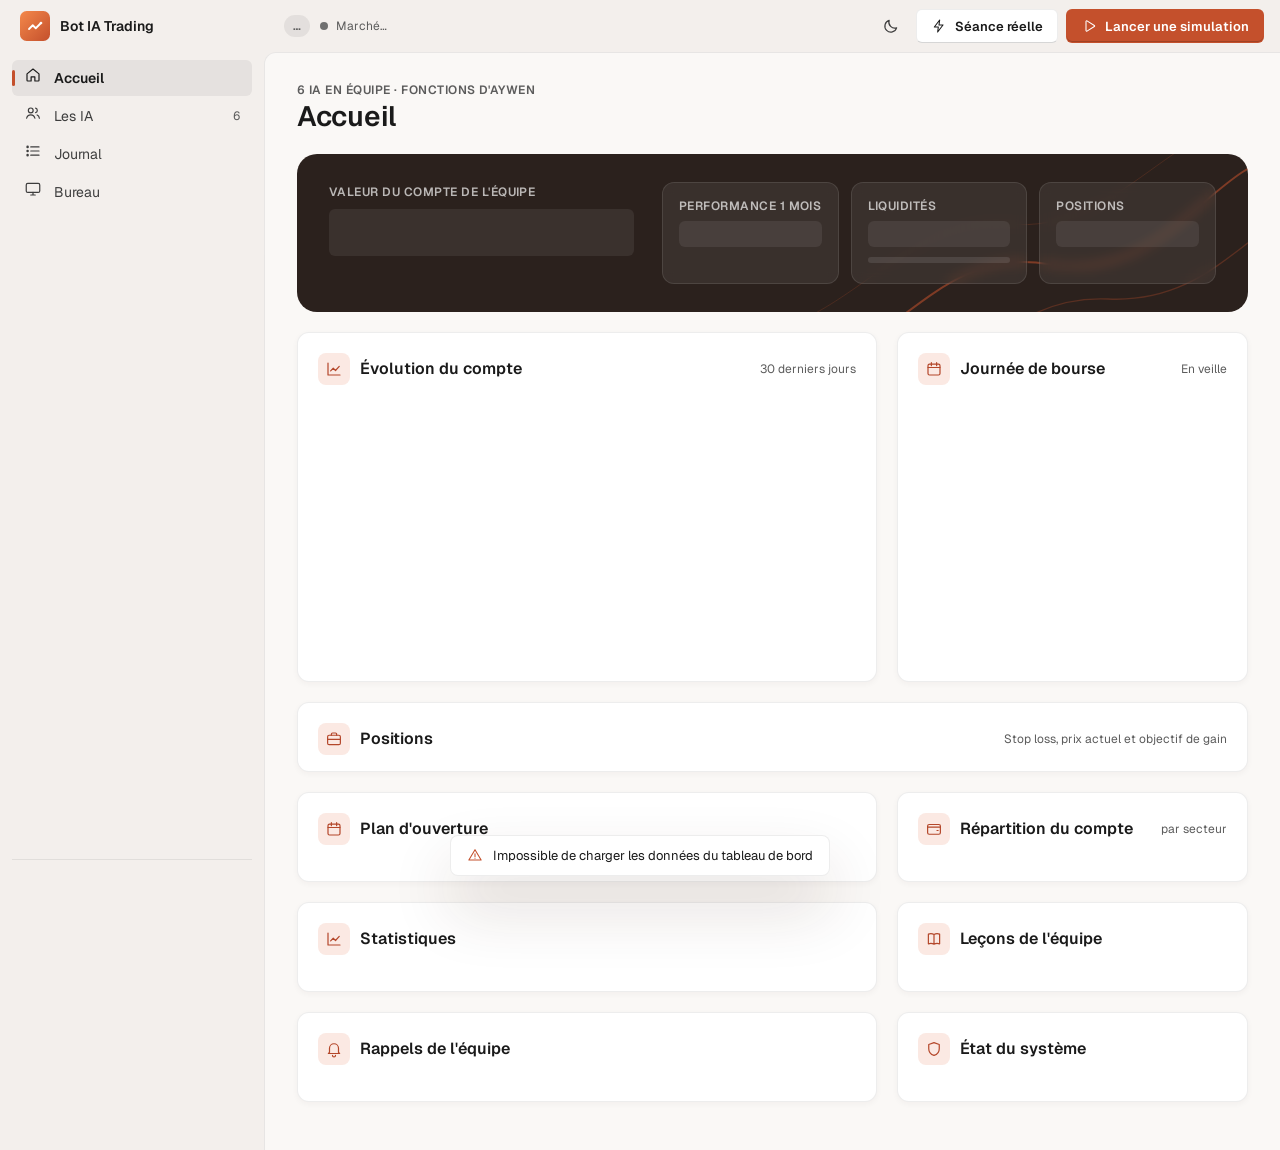
==== commit 1c34b286: "Accueil : répartition du compte par secteur (anneau) - Nouvelle carte « Répartition du compte » à cô" ====
--- a/dashboard/index.html
+++ b/dashboard/index.html
@@ -131,13 +131,23 @@
           <div class="table-wrap" id="positions-table"></div>
         </div>
 
-        <div class="card">
-          <div class="card-head">
-            <span class="ic-box js-ic" data-ic="calendar"></span>
-            <h2>Plan d'ouverture</h2>
-            <span class="right" id="plan-sub"></span>
-          </div>
-          <div id="plan-card"></div>
+        <div class="row-2">
+          <div class="card">
+            <div class="card-head">
+              <span class="ic-box js-ic" data-ic="calendar"></span>
+              <h2>Plan d'ouverture</h2>
+              <span class="right" id="plan-sub"></span>
+            </div>
+            <div id="plan-card"></div>
+          </div>
+          <div class="card">
+            <div class="card-head">
+              <span class="ic-box js-ic" data-ic="wallet"></span>
+              <h2>Répartition du compte</h2>
+              <span class="right">par secteur</span>
+            </div>
+            <div id="repart-card"></div>
+          </div>
         </div>
 
         <div class="row-2">
@@ -265,7 +275,7 @@
               <option value="auto">Automatique : préparation si la bourse est fermée, suivi si elle est ouverte</option>
               <option value="preparation">Préparation (ordres planifiés pour l'ouverture)</option>
               <option value="suivi">Suivi (ordres immédiats, bourse ouverte)</option>
-              <option value="ouverture">Ouverture (exécuter le plan du jour)</option>
+              <option value="ouverture">Ouverture (attend 15 h 30 si besoin, puis exécute le plan du jour)</option>
               <option value="verification">Vérification de l'installation</option>
             </select>
           </label>
--- a/dashboard/style.css
+++ b/dashboard/style.css
@@ -22,6 +22,12 @@
   --peach: #a8650f;
   --plum: #7a4cc2;
   --danger: #b42318;
+  /* Graphiques : 3 teintes validées (daltonisme, toutes paires) sur le fond clair, + neutres */
+  --viz-1: #2a78d6;
+  --viz-2: #eb6834;
+  --viz-3: #1baf7a;
+  --viz-autres: #9a948e;
+  --viz-cash: #e3ddd8;
   --dark-band: #2b211d;
   --on-band: #ffffff;
   --on-band-2: rgba(255, 255, 255, 0.68);
@@ -59,6 +65,11 @@
   --peach: #e0a24a;
   --plum: #a98be6;
   --danger: #f0776a;
+  --viz-1: #3987e5;
+  --viz-2: #d95926;
+  --viz-3: #199e70;
+  --viz-autres: #857e78;
+  --viz-cash: #4a4440;
   --dark-band: #2b211d;
   --scrim: rgba(0, 0, 0, 0.5);
   --shadow-sm: 0 2px 6px rgba(0, 0, 0, 0.2);
@@ -677,3 +688,27 @@
 .check input { width: 16px; height: 16px; margin-top: 1px; accent-color: var(--coral); }
 .hint { font-size: 12px; color: var(--ink-3); line-height: 1.5; margin: 0; }
 .form .select { width: 100%; }
+.search-list { display: grid; gap: 6px; margin-top: 8px; }
+.search-row { display: grid; gap: 2px; padding: 8px 10px; border-radius: 8px; background: var(--surface-3); font-size: 13px; overflow-wrap: anywhere; }
+
+/* ---------- Répartition du compte (anneau) ---------- */
+.viz-donut { display: flex; align-items: center; gap: 20px; flex-wrap: wrap; }
+.viz-ring { position: relative; width: 168px; height: 168px; flex: none; margin: 0 auto; }
+.viz-ring svg { width: 100%; height: 100%; display: block; }
+.viz-seg { transition: opacity 0.15s ease; cursor: default; }
+.viz-seg.dim { opacity: 0.3; }
+.viz-center { position: absolute; inset: 0; display: grid; place-content: center; text-align: center; pointer-events: none; }
+.viz-center b { font: 600 26px/1.1 var(--font-display); color: var(--ink); font-variant-numeric: tabular-nums; }
+.viz-center span { font-size: 12px; color: var(--ink-3); }
+.viz-tip { position: absolute; left: 50%; top: -6px; transform: translate(-50%, -100%); z-index: 3; min-width: 150px; max-width: 220px;
+  display: grid; gap: 2px; padding: 8px 10px; border-radius: 8px; background: var(--surface-1); border: 1px solid var(--border-hi);
+  box-shadow: var(--shadow-md); font-size: 12px; color: var(--ink-2); pointer-events: none; }
+.viz-tip b { color: var(--ink); font-weight: 600; }
+.viz-tip span { white-space: nowrap; }
+.viz-legend { list-style: none; margin: 0; padding: 0; display: grid; gap: 4px; flex: 1 1 180px; min-width: 0; }
+.viz-legend li { display: grid; grid-template-columns: 10px minmax(0, 1fr) auto; align-items: center; gap: 10px; padding: 6px 8px; border-radius: 8px; }
+.viz-legend li.on { background: var(--surface-3); }
+.viz-legend i { width: 10px; height: 10px; border-radius: 3px; }
+.viz-name { display: grid; font-size: 13px; color: var(--ink); min-width: 0; overflow-wrap: anywhere; }
+.viz-name small, .viz-val small { font-size: 11.5px; color: var(--ink-3); }
+.viz-val { display: grid; text-align: right; font-size: 13px; color: var(--ink); font-variant-numeric: tabular-nums; }
